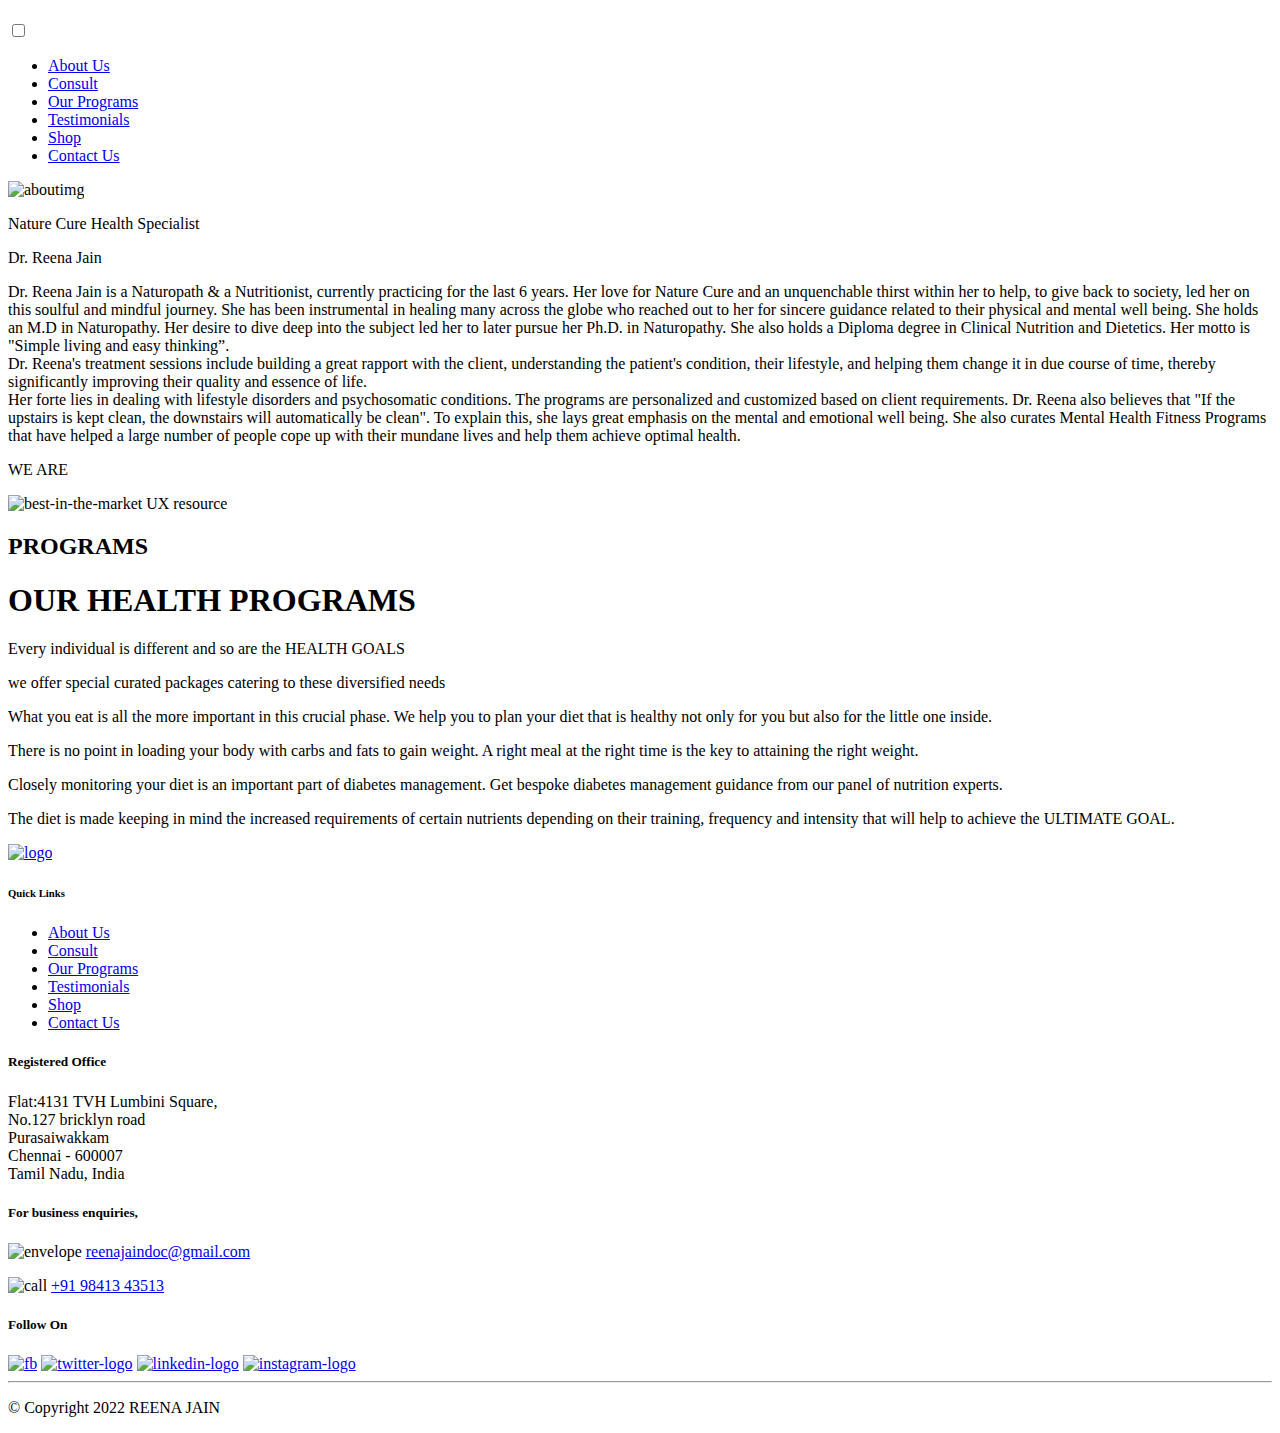
==== about.html @ e1720767 "Add files via upload" ====
﻿<!DOCTYPE html>
<html lang="en">
<head>
<meta charset="UTF-8">
<meta name="viewport" content="width=device-width, initial-scale=1.0">
<meta http-equiv="X-UA-Compatible" content="ie=edge">
<link href="https://stackpath.bootstrapcdn.com/font-awesome/4.7.0/css/font-awesome.min.css" rel="stylesheet">

<link href="https://fonts.googleapis.com/css?family=Bellefair&display=swap" rel="stylesheet">
<link href="https://fonts.googleapis.com/css?family=Open+Sans:300,400,700&display=swap" rel="stylesheet">
<!-- reset css -->
<link rel="stylesheet" href="./assets/css/reset.css">
<!-- styles -->
<link rel="stylesheet" href="./assets/css/style.css">
<link rel="stylesheet" href="./assets/css/responsive.css">
<title>About Us</title>
</head>
<body>
<!-- header section starts here-->
  <div class="header">
    <h1 class="header__logoH1">
      <a class="header__logo" title="REENA ESSENTIALS" href="index.html">
      </a>
    </h1>
          <div id="menuToggle">
              <input type="checkbox" />
                  <span></span>
                  <span></span>
                  <span></span>
             </div>
      <div class="header__navbar" >
          <ul class="header__navbarli"  id="header_navbarli">
            <li> <a class="header__navbarlist" href="about.html" title="about us"> About Us</a></li>
            <li> <a class="header__navbarlist" href="Consult.html" title="Consult">Consult</a></li>
            <li> <a class="header__navbarlist" href="ourprograms.html" title="our Programs">Our Programs</a></li>
            <li> <a class="header__navbarlist"  href="testimonials.html" title="Testimonials"> Testimonials</a></li>
            <li> <a class="header__navbarlist" href="shop.html" title="shop ">Shop</a></li>
            <li> <a class="header__navbarlist"  href="contact.html" title="contact ">Contact Us</a></li>
          </ul>
      </div>
  </div>
  <!-- header section ends here-->
  <div class="clear"></div> 
<!-- aboutus section starts here-->
<div class="about">
  <p class="about__heading1"></p>
  <img src="./assets/images/dp.jpeg" class="about__img" alt="aboutimg">
    <div class="about__description">
      <p class="about__heading">Nature Cure Health Specialist</p>
      <p class="about__contain1">Dr. Reena Jain </p>
      <p class="about__contain2">Dr. Reena Jain is a Naturopath & a Nutritionist, currently practicing for the last 6 years. Her love for Nature Cure and an unquenchable thirst within her to help, to give back to society, led her on this soulful and mindful journey. She has been instrumental in healing many across the globe who reached out to her for sincere guidance related to their physical and mental well being.
      She holds an M.D in Naturopathy. Her desire to dive deep into the subject led her to later pursue her Ph.D. in Naturopathy. She also holds a Diploma degree in Clinical Nutrition and Dietetics. Her motto is <span class="weare__spanclass">"Simple living and easy thinking”.</span><br/>
      Dr. Reena's treatment sessions include building a great rapport with the client, understanding the patient's condition, their lifestyle, and helping them change it in due course of time, thereby significantly improving their quality and essence of life.<br/>
      Her forte lies in dealing with lifestyle disorders and psychosomatic conditions. The programs are personalized and customized based on client requirements. Dr. Reena also believes that "If the upstairs is kept clean, the downstairs will automatically be clean". To explain this, she lays great emphasis on the mental and emotional well being. She also curates Mental Health Fitness Programs that have helped a large number of people cope up with their mundane lives and help them achieve optimal health. </p>
    </div>
</div>



  <div class="weare">
     <p class="about__heading1">WE ARE </p>
        <div class="weare__image">
     <img src="./assets/images/programs.png" alt="best-in-the-market UX resource">
    </div>
    <div class="weare__content">
      <h2 >PROGRAMS</h2>  
      <h1 >OUR HEALTH PROGRAMS</h1>
        <p >Every individual is different and so are the <span class="weare__spanclass">HEALTH GOALS</span></p>  
        <p >we offer special curated packages catering to these diversified needs</p>
        <p >What you eat is all the more important in this crucial phase. We help you to plan your diet that is healthy not only for you but also for the little one inside.</p>
        <p >There is no point in loading your body with carbs and fats to gain weight. A right meal at the right time is the key to attaining the right weight.</p>
        <p >Closely monitoring your diet is an important part of diabetes management. Get bespoke diabetes management guidance from our panel of nutrition experts.</p>
        <p >The diet is made keeping in mind the increased requirements of certain nutrients depending on their training, frequency and intensity that will help to achieve the  <span class="weare__spanclass">ULTIMATE GOAL.</span></p>
    </div>

  </div>


<!-- aboutus section ends here-->

<!-- footer section starts here-->
 <div class="footer">
    <div class="footer__content"> 
      <div class="footer__leftDiv">
        <a href="#"><img src="./assets/images/logo.jpeg" class=" footer__logo" alt="logo">  </a>
      </div> 
        <div class="footer__rightDiv">
          <div class="footer__quicklinks myClass">
            <h6 class="footer__quicklinksheader">Quick Links </h6>
              <ul>
              <li><a href="about.html" class="footer__menu">About Us</a></li>
              <li><a href="services.html" class="footer__menu">Consult</a></li>
              <li><a href="process.html" class="footer__menu">Our Programs</a></li>
              <li><a href="whyus.html" class="footer__menu">Testimonials</a></li>
              <li><a href="careers.html" class="footer__menu">Shop</a></li>
              <li><a href="contact.html" class="footer__menu">Contact Us</a></li>
              </ul>
          </div>
            <div class="footer__register myClass">
              <h5 class="footer__registerheader">Registered Office </h5>
                <p class="footer__regaddress">
                  Flat:4131 TVH Lumbini Square,   <br>
                    No.127 bricklyn road <br>
                  Purasaiwakkam<br>
                  Chennai - 600007<br>
                  Tamil Nadu, India </p>
            </div>
          <div class="footer__share myClass">
                <div class="footer__business">
                    <h5 class="footer__contactheader"> For business enquiries,</h5>
                      <p class="footer__contdetails"><img src="./assets/images/envelope.png" class="envelope" alt="envelope"> <a href="mailto:admin@theuxgurus.com" class="footer__mail" title="careers">reenajaindoc@gmail.com </a></p>
                      <p class="footer__contdetails"><img src="./assets/images/call.png" class="call" alt="call"> <a class="footer__mail" href="tel:01234567890">+91 98413 43513</a></p>
                </div>
          </div>
            <div class="footer__contact myClass">
              <h5 class="footer__followheader"> Follow On</h5>
                <div class="footer__social-networks">
                  <a href="https://www.facebook.com/UxgurusConsultancy" target="_blank" class="facebook footer-icon"><img src="./assets/images/facebook-logo.png" class="facebook" alt="fb"></a>
                  <a href="https://twitter.com/UXG_Consultancy" target="_blank" class="twitter footer-icon"><img src="./assets/images/twitter-logo.png" class="twitter-logo" alt="twitter-logo"></a>
                  <a href="https://www.linkedin.com/in/uxgurus/" target="_blank" class="google footer-icon"><img src="./assets/images/linkedin-logo.png" class="linkedin" alt="linkedin-logo"></a>
                  <a href="https://www.instagram.com/your_uxgurus/" target="_blank" class="google footer-icon"><img src="./assets/images/instagram.png" class="instagram" alt="instagram-logo"></a>     
            </div>  
        </div>
      </div>
    </div>
      <hr >
        <p class="footer__copyright">© Copyright 2022 REENA JAIN </p>
  </div>
<!-- footer section ends here-->
<script
  src="https://code.jquery.com/jquery-3.4.1.js"
  integrity="sha256-WpOohJOqMqqyKL9FccASB9O0KwACQJpFTUBLTYOVvVU="
  crossorigin="anonymous"></script>
  <script src="./js/main.js"></script> 
<script src="./js/resCarousel.js"></script>
</body>

</html>
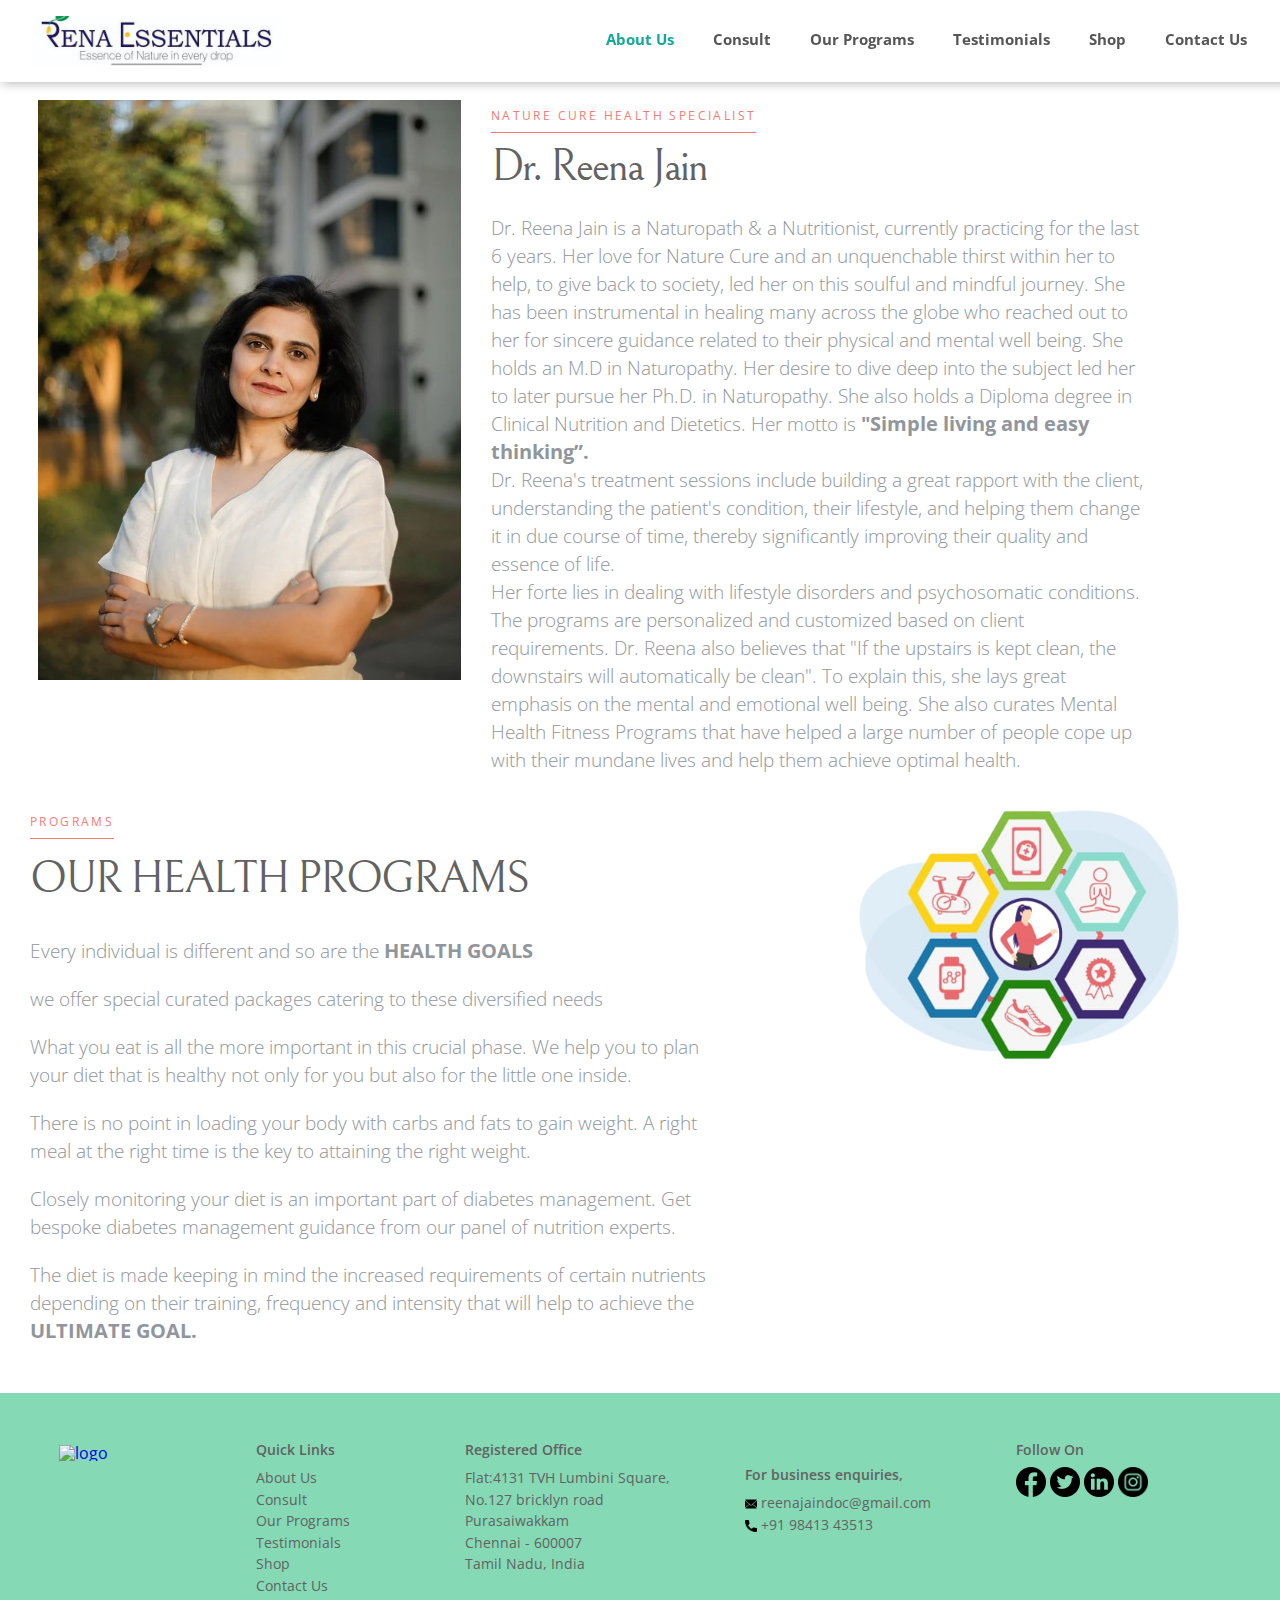
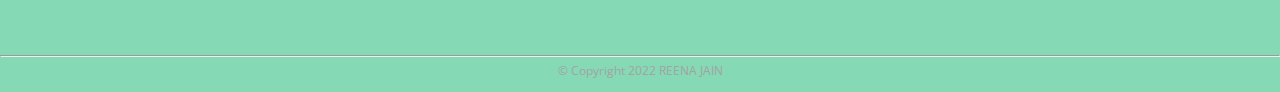
==== commit 7c6e0094: "Add files via upload" ====
--- a/about.html
+++ b/about.html
@@ -30,11 +30,11 @@
              </div>
       <div class="header__navbar" >
           <ul class="header__navbarli"  id="header_navbarli">
-            <li> <a class="header__navbarlist" href="about.html" title="about us"> About Us</a></li>
+            <li class="current"> <a class="header__navbarlist" href="about.html" title="about us"> About Us</a></li>
             <li> <a class="header__navbarlist" href="Consult.html" title="Consult">Consult</a></li>
             <li> <a class="header__navbarlist" href="ourprograms.html" title="our Programs">Our Programs</a></li>
-            <li> <a class="header__navbarlist"  href="testimonials.html" title="Testimonials"> Testimonials</a></li>
-            <li> <a class="header__navbarlist" href="shop.html" title="shop ">Shop</a></li>
+            <li> <a class="header__navbarlist"  href="testimonial.html" title="Testimonials"> Testimonials</a></li>
+            <li> <a class="header__navbarlist" href="wwww.renaessentials.com" title="shop ">Shop</a></li>
             <li> <a class="header__navbarlist"  href="contact.html" title="contact ">Contact Us</a></li>
           </ul>
       </div>
@@ -92,7 +92,7 @@
               <li><a href="services.html" class="footer__menu">Consult</a></li>
               <li><a href="process.html" class="footer__menu">Our Programs</a></li>
               <li><a href="whyus.html" class="footer__menu">Testimonials</a></li>
-              <li><a href="careers.html" class="footer__menu">Shop</a></li>
+              <li><a href="wwww.renaessentials.com" class="footer__menu">Shop</a></li>
               <li><a href="contact.html" class="footer__menu">Contact Us</a></li>
               </ul>
           </div>
@@ -108,7 +108,7 @@
           <div class="footer__share myClass">
                 <div class="footer__business">
                     <h5 class="footer__contactheader"> For business enquiries,</h5>
-                      <p class="footer__contdetails"><img src="./assets/images/envelope.png" class="envelope" alt="envelope"> <a href="mailto:admin@theuxgurus.com" class="footer__mail" title="careers">reenajaindoc@gmail.com </a></p>
+                      <p class="footer__contdetails"><img src="./assets/images/envelope.png" class="envelope" alt="envelope"> <a href="mailto:reenajaindoc@gmail.com" class="footer__mail" title="careers">reenajaindoc@gmail.com </a></p>
                       <p class="footer__contdetails"><img src="./assets/images/call.png" class="call" alt="call"> <a class="footer__mail" href="tel:01234567890">+91 98413 43513</a></p>
                 </div>
           </div>
--- a/assets/css/style.css
+++ b/assets/css/style.css
@@ -0,0 +1,1041 @@
+.site-title{
+font-family:"Open Sans", sans-serif;
+}
+.main-navigation ul li a,.main-navigation ul li a:visited,button,a.button,a.fl-button,input[type="button"],input[type="reset"],input[type="submit"]{
+font-family:"Open Sans", sans-serif;
+}
+h1,h2,h3,h4,h5,h6,label,legend,table th,dl dt,.entry-title,.widget-title{
+font-family:"Open Sans", sans-serif;
+}
+body,p,ol li,ul li,dl dd,.fl-callout-text{
+font-family:"Open Sans", sans-serif;
+}
+blockquote,.entry-meta,.entry-footer,.comment-list li .comment-meta .says,.comment-list li .comment-metadata,.comment-reply-link,#respond .logged-in-as{
+font-family:"Open Sans", sans-serif;
+}
+@font-face{
+font-family:OpenSans-Light;
+src: url(../fonts/OpenSans-Light.ttf);
+}
+@font-face{
+font-family:Bellefair-Regular;
+src: url(../fonts/Bellefair-Regular.ttf);
+}
+@font-face{
+font-family:OpenSans-Regular;
+src: url(../fonts/OpenSans-Regular.ttf);
+}
+
+/*Header starts*/
+.header {
+	overflow: auto;
+	background: #ffffff;
+	position: fixed;
+	top: 0;
+	padding: 16px 32px;
+	width: 100%;
+	border-radius: 0;
+	border: none;
+	z-index: 1;
+	box-shadow: 1px 2px 10px -1px rgba(0, 0, 0, .3);
+}
+.Header__toggle{
+    width: 0%;
+    padding: 2% 3%;
+    text-align: left;
+    box-sizing: border-box; 
+    font-size: 30px;
+    display: none;
+    float: left;
+}
+.header__logoH1{
+    width: 250px;
+    height: 50px;
+    float: left;
+}
+.header__logo{
+    background: url('../images/Logo.jpeg') no-repeat;
+    float: left;
+    width: 100%;
+    height: 100%;
+    text-indent: -99999em;
+    background-position: center;
+    background-size: cover;
+}
+.header__navbar{
+	float: right;
+	padding-top: 5px;
+}
+.header__navbarli {
+	list-style-type: none;
+	padding: 10px 30px;
+}
+.header__navbarli li {
+	display: inline-block;
+}
+.header__navbarlist{
+	text-decoration: none;
+	color: #565656;
+	padding-right: 35px;
+	font-size: 15px;
+	font-weight: bold;
+}
+.clear{
+	clear:both;
+}
+.header__navbarlist:hover {
+   text-decoration: none;
+    color: #15a99c;
+    cursor: pointer;
+}
+
+.header .current a{
+   color: #15a99c;  
+}
+#menuToggle{
+    display: none;
+}
+ 
+/*Header ends*/
+/*Footer starts*/
+.footer{
+    background-color: #85d9b5;
+    clear: both;
+}
+.footer__leftDiv{
+    width: 20%; 
+    float: left; 
+    margin: 0px 0px 0px 0px;
+}    
+.footer__content{ 
+    width: 100%;
+    padding-top: 50px; 
+    padding-bottom: 50px;
+    overflow: hidden;
+} 
+.footer__logo{
+  width: 45%;
+padding-left: 23%;
+}
+.footer__rightDiv{
+    width: 80%; 
+    float: right;
+}
+.footer__quicklinks{
+    width: 20%;
+}
+.footer__register{
+    width: 27%;
+}
+.footer__share{
+    width: 26%;
+}
+.footer__contact{
+    width: 25%;
+}
+.myClass{
+    display: inline-block;    
+    vertical-align: top;
+}
+.footer__logoimg{
+    width: 15%;
+    display: inline-block;
+}
+.footer__menu{
+    text-decoration: none;
+    line-height: 1.5;
+    font-size: 0.9rem;
+    color: #626262;
+}
+.footer__mail{
+    text-decoration: none;
+    color: #626262;
+}
+.footer__registerheader, .footer__quicklinksheader, .footer__shareheader, .footer__contactheader, .footer__followheader{
+	font-weight: 600;
+	font-size: 0.85rem;
+	margin-bottom: 10px;
+	color: #626262;
+}
+.footer__regaddress, .footer__shareaddress, .footer__contdetails{
+    line-height: 1.5;
+    font-size: 0.9rem;
+    color: #626262;
+}
+.location, .envelope, .call{
+    height: 12px;
+}
+.footer__business{
+    margin-top: 25px;
+}
+.footer__social-networks {
+    padding-top: 0px;
+    padding-bottom: 10px;
+}
+.facebook, .twitter-logo, .linkedin, .instagram{
+    height: 30px;
+    width: 30px;
+    opacity:5;
+}
+.twitter-logo, .linkedin{
+    margin-left: 0px;
+}
+.facebook:hover, .twitter-logo:hover, .linkedin:hover, .instagram:hover{
+    opacity: 0.4;
+}
+.footer__copyright {
+    text-align: center;
+    padding-bottom: 15px;
+    font-size: 0.75rem;
+    color: #a3a3a3;
+}
+/*Footer ends*/
+/*Common styles starts*/
+.developmentheading, .about__heading, .sections2_heading, .section_content h2, .weare__content h2, .services__heading, .permanent__heading, .contract__heading, .bulk__heading, .process__heading, .whyus__heading, .whyheading, .jobheading, .contact__heading{
+	font-weight: 400;
+    line-height: 2rem;
+    letter-spacing: 0.15rem;
+    color: #f37a75;
+    border-bottom: 1px solid #f37a75;
+    display:table;
+    margin: 0 auto;
+    text-transform: uppercase;
+    font-size: 0.75rem;
+}
+.section3__contain1, .section4__content h1, .section5__content h1, .about__contain1, .weare__content h1, .services__details, .permanent__content1, .contract__content1, .bulk__content1, .process__contain, .whyus__details{
+	font-size: 2.8rem;
+	color: #626262;
+	font-family: 'Bellefair', serif;
+	line-height: 3rem;
+	letter-spacing: -2px;
+	line-height: 3rem;
+}
+.section3__contain2, .section4__content p, .section5 li, .about__contain2, .weare__content p, .permanent__content2, .contract__content2, .bulk__content2, .whyus__contain{
+	font-size: 1.2rem;
+	color: #91969c;
+	line-height: 1.75rem;
+	font-family: 'Open Sans', sans-serif;
+	font-weight: 200;
+}
+/*Common styles ends*/
+/*Home Starts*/
+
+.banner{
+/*background-color: #e1f1ff;*/
+margin-bottom: 5%;
+}
+.banner h1 {
+font-family: 'Bellefair', serif;
+font-size: 4rem;
+font-weight: 100;
+padding:6rem 0 1rem 0;
+color: #565656;
+margin: 0;
+letter-spacing: -2px;
+text-align: center;
+margin-top: 5%;
+}
+.banner__para  {
+font-size: 1.2rem;
+padding: 0;
+color: #565656;
+line-height: normal;
+margin: 0;
+text-align: center;
+font-family: "Open Sans", sans-serif;
+}
+.banner__img{
+background: url('../images/banner1.jpg') no-repeat;
+height: 740px;
+/*background-position: center;*/
+width: auto;
+/*margin-top: 5%;*/
+/*background-color:  #e1f1ff;*/
+text-align: center;
+background-size: cover;
+
+}
+ @keyframes slidy {
+0% { left: 0%; }
+20% { left: 0%; }
+25% { left: -100%; }
+45% { left: -100%; }
+50% { left: -200%; }
+70% { left: -200%; }
+75% { left: -300%; }
+95% { left: -300%; }
+100% { left: -400%; }
+}
+
+
+div#slider { overflow: hidden; }
+div#slider figure img { width: 20%; float: left; }
+div#slider figure { 
+  position: relative;
+  width: 500%;
+  margin: 0;
+  left: 0;
+  text-align: left;
+  font-size: 0;
+  animation: 15s slidy infinite; 
+  background-size: cover;
+}
+
+.section3__contain{
+width: 45%;
+    margin-bottom: 5%;
+    float: left;
+    padding-left: 3%;
+}
+.section3__contain1 span{
+font-size: 1.6rem;
+    color: #91969c;
+    line-height: 1.75rem;
+    font-family: 'Open Sans', sans-serif;
+    font-weight: 500;
+}
+.section3__contain1{
+margin-bottom: 2%;
+width: 77%;
+float: left;
+}
+.section3__contain2{
+width: 79%;
+margin-bottom: 5%;
+float: left;
+text-align: justify;
+}
+.section3__talentbutton{
+border: none;
+text-align: center;
+cursor: pointer;
+color: #fff;
+font-size: 0.875rem;
+outline: none;
+background-color: #15a99c;
+border-radius: 18px;
+letter-spacing: 0.08313rem;
+padding:16px 24px;
+text-transform: uppercase;
+font-weight: bold;
+}
+.section3__talentbutton:hover{
+background-color: #32d6a9;
+}
+.section3__img{
+    float: right;  
+    width: 45%;
+    padding: 0px 30px 30px 30px;
+}
+/*section 4*/
+.section4 {
+background: #fff;
+overflow: hidden;
+width: 100%;
+height: auto;
+text-align: justify;
+}
+.section4__content {
+width: 54%;
+height: auto;
+float: left;
+margin: 2rem 0 0 0;
+padding: 0 0rem 0 3rem;
+}
+.section4__content h1 {
+margin: 1rem 0 1.5rem 0;
+}
+.hidden {
+Opacity: 1;
+}
+.section4__content p {
+margin: 0;
+padding: 10px 0px;
+}
+.challenge .section4__image {
+height: auto;
+float: right;
+padding-top: 40px;
+margin: 0;
+}
+.section4__image {
+width: 40%;
+height: auto;
+float: right;
+margin: 2rem 0 0 0;
+}
+.weare_image{
+width: 40%;
+height: auto;
+float: left;
+margin: 5rem 0 0 0;
+}
+.common_section {
+font-size: 1.2rem;
+padding: 0;
+color: #565656;
+line-height: normal;
+margin: 0;
+}
+.challenge .section_image img {
+margin: 0 0 0 0;
+}
+img {
+max-width: 100%;
+}
+.section4__content h1 {
+    margin: 1rem 0 1.5rem 0;
+}
+.section4__content p {
+    margin: 0;
+    padding: 10px 0px;
+}
+
+/*section 5*/
+.section5 {
+overflow: auto;
+padding: 2rem 0rem;
+width: 100%;
+height: auto;
+}
+
+
+.section5__image {
+width: 40%;
+height: auto;
+float: left;
+margin: 5rem 0 0 0;
+}
+.section5__content {
+width: 60%;
+height: auto;
+float: left;
+margin: 2rem 0 0 0;
+padding: 0 0rem 0 0rem;
+}
+.section5__content1 h2 {
+font-size: 0.75rem;
+font-weight: 400;
+color: #f37a75;
+line-height: 2rem;
+letter-spacing: 0.15rem;
+border-spacing: 0px;
+border-bottom: 1px solid #f37a75;
+display: table;
+}
+.hidden_part {
+visibility: hidden;
+}
+.section5__content h1 {
+margin: 1rem 0 1.5rem 0;
+}
+.section5 li::before {
+content: "• ";
+color: #ffbb00;
+}
+.section5 li {
+padding: 1rem 5rem 0 1rem;
+text-indent: -0.8rem;
+}
+.section5__content1 h1 {
+    margin: 1rem 0 1.5rem 0;
+}
+
+/*development skillsets starts here*/
+/*resCarousel Css*/
+.p8{
+margin-bottom: 3%;
+padding-top: 30px;
+}
+.class1 {
+background: url('../images/p1.jpeg') center center no-repeat;
+height: 100px;
+width: 150px;
+color: white;
+background-size: contain;
+}
+.class2 {
+background: url('../images/p2.jpeg') center center no-repeat;
+height: 100px;
+width: 150px;
+color: white;
+background-size: contain;
+}
+.class3 {
+background: url('../images/p3.jpeg') center center no-repeat;
+height: 100px;
+width: 150px;
+color: white;
+background-size: contain;
+}
+.class4 {
+background: url('../images/p4.jpeg') center center no-repeat;
+height: 100px;
+width: 150px;
+color: white;
+background-size: contain;
+}
+.class5 {
+background: url('../images/p5.jpeg') center center no-repeat;
+height: 100px;
+width: 150px;
+color: white;
+background-size: contain;
+}
+.class6 {
+background: url('../images/p1.jpeg') center center no-repeat;
+height: 100px;
+width: 150px;
+color: white;
+background-size: contain;
+}
+.class7 {
+background: url('../images/p2.jpeg') center center no-repeat;
+height: 100px;
+width: 150px;
+color: white;
+background-size: contain;
+}
+.class8 {
+background: url('../images/p3.jpeg') center center no-repeat;
+height: 100px;
+width: 150px;
+color: white;
+background-size: contain;
+}
+.class9 {
+background: url('../images/p4.jpeg') center center no-repeat;
+height: 100px;
+color: white;
+background-size: contain;
+}
+.class10 {
+background: url('../images/p5.jpeg') center center no-repeat;
+height: 100px;
+width: 150px;
+color: white;
+background-size: contain;
+}
+.class11 {
+background: url('../images/p1.jpeg') center center no-repeat;
+height: 100px;
+width: 150px;
+color: white;
+background-size: contain;
+}
+.class12 {
+background: url('../images/p2.jpeg') center center no-repeat;
+height: 100px;
+width: 150px;
+color: white;
+background-size: contain;
+}
+.class13 {
+background: url('../images/p3.jpeg') center center no-repeat;
+height: 100px;
+width: 150px;
+color: white;
+background-size: contain;
+}
+.class14 {
+background: url('../images/p4.jpeg') center center no-repeat;
+height: 100px;
+width: 150px;
+color: white;
+background-size: contain;
+}
+
+.outt {
+display: none;
+}
+
+.leftarrowimg, .rightarrowimg{
+height: 20px;
+width: 20px;
+}
+.leftarrowimg{
+vertical-align: middle;
+margin-right: 5px;
+}
+.rightarrowimg{
+vertical-align: middle;
+margin-left: 5px;
+}
+.leftRs {
+position: absolute;
+margin: auto;
+top: 60px;
+bottom: 0;
+cursor: pointer;
+left: 0;
+width: 40px;
+height: 40px;
+border-radius: 999px;
+margin-left: 80px;
+outline: none;
+border: none;
+}
+.leftRs:hover{
+box-shadow: 1px 2px 10px -1px rgba(0, 0, 0, .3);
+}
+.rightRs:hover{
+box-shadow: 1px 2px 10px -1px rgba(0, 0, 0, .3);
+}
+.rightRs {
+position: absolute;
+margin: auto;
+top: 60px;
+right: 0;
+bottom: 0; 
+cursor: pointer;
+width: 40px;
+height: 40px;
+border-radius: 999px;
+margin-right: 60px;
+outline: none; 
+border: none;
+}
+#leftarrow, #rightarrow{
+border-radius: 25px;
+}
+
+.resCarousel {
+/*float: left;
+overflow: hidden;*/
+width: 70%;
+margin: 0 auto;
+position: relative;
+}
+
+.resCarousel-inner {
+overflow-x: hidden;
+white-space: nowrap;
+font-size: 0;
+vertical-align: top;
+width: 70%;
+margin: 0 auto;
+padding-top: 3%;
+}
+
+.resCarousel-inner .item {
+display: inline-block;
+font-size: 14px;
+white-space: initial;
+}
+
+
+/*tile css*/
+
+.resCarousel-inner .item .tile {
+background: white;
+margin: 25px
+}
+.tile{
+text-align: center;
+}
+
+/*animation*/
+
+.resCarousel[data-animator="lazy"] .item {
+transition: .6s ease all;
+}
+
+/*Home ends*/
+/*AboutUS Starts*/
+.about__heading1 {
+    display: none;
+}
+.about__heading{
+    margin:0px 0px 10px 0px;
+}
+.about{
+   padding-top: 100px;  
+   padding-bottom: 3%;
+}
+.about__img{
+	width: 33%;
+	float: left;
+	padding-left: 3%;
+    margin-bottom: 5%;
+}
+.about__contain1{
+    width: 86%;
+    padding-bottom: 3%;
+}
+.about__contain2{
+    width: 85%;
+}
+.about__description{
+        float: left;
+    width: 60%;
+    padding-left: 30px;
+    }
+.weare__content {
+width: 60%;
+height: auto;
+float: left;
+margin: 2rem 0 0 0;
+padding: 0 0rem 0 0rem;
+}
+.weare__content h1 {
+    margin: 1rem 0 1.5rem 30px;
+
+}
+.weare__content p {
+    margin: 0;
+    padding: 10px 30px;
+}
+.weare__image{
+    width: 40%;
+    height: auto;
+    float: right;
+    padding: 1rem 0 0 0;
+}
+
+.weare{
+    overflow: auto;
+      height: auto;
+    padding-bottom: 3%;
+    clear:both;
+}
+.weare__content h2{
+    margin-left: 30px;
+
+}
+.weare__spanclass {
+    font-size: 1.25rem;
+      font-weight: bold;
+}
+img {
+    max-width: 100%;
+}
+img {
+    display: inline-block;
+    vertical-align: middle;
+}
+
+
+
+
+/*AboutUS ends*/
+/*Services Starts*/
+.services{
+padding-top: 80px;
+ margin-bottom: 2%;
+}
+.services__heading{
+    margin: 0 auto;
+}
+.services__details{
+    text-align: center;
+        margin-bottom: 5%;
+        width: 85%;
+    margin: 0 auto;
+    padding-bottom: 4%;
+}
+.permanent, .contract, .bulk{
+overflow: auto;
+padding:3%;
+    padding-bottom: 0%;
+}
+.bulk{
+    padding-bottom: 2%;
+}
+.permanent__heading{
+    margin: 0px 0px 15px 0px;
+}
+.permanent__img{
+    width: 34%;
+    float: left;
+}
+.permanent__desc{
+        width: 66%;
+    float: left;
+    padding-top: 0;
+}
+.permanent__content1{
+    margin-bottom: 2%;
+}
+.permanent__contain2{
+}
+
+.contract__desc{
+    width: 66%;
+    float: left;
+}
+.contract__heading{
+ margin: 0px 0px 15px 0px;
+}
+.contract__img{
+    width: 34%;
+    float: right;
+}
+.contract__content1, .contract__content2 {
+        margin-bottom: 2%;
+}
+
+.bulk__heading{
+    margin: 0px 0px 15px 0px;
+}
+.bulk__img{
+    width: 34%;
+    float: left;
+}
+.bulk__desc{
+        width: 66%;
+    float: left;
+    padding-top: 0;
+}
+.bulk__content1{
+ margin-bottom: 2%;
+}
+.bulk__content2{
+   }
+
+/*Services ends*/
+/*Process Starts*/
+
+.processmain{
+ /*   background-color:#edf4fa;*/
+}
+.process__heading{
+     padding-top:80px;
+    margin-bottom: 2%;
+}
+.process__contain{
+    padding-bottom: 5%;
+    width: 75%;
+   text-align: center;
+       margin: 0 auto;
+}
+.process__contain1{
+
+      text-align: center;
+    padding-bottom: 5%;
+}
+.process__img{
+     width: 70%;
+}
+/*Process ends*/
+/*Whyus Starts*/
+.whyus{
+        padding-top: 80px;
+         margin-bottom: 2%;
+}
+
+.whyus__details{
+    padding-top: 2%;
+    text-align: center;
+    width: 75%;
+     padding-bottom: 5%;
+    margin: 0 auto;
+
+}
+.differnetmain{
+	float: left;
+	width: 28%;
+	margin-left: 5%;
+}
+.differnet, .usp, .problem, .solution{
+	height: 300px;
+	display: block;
+}
+.differnetheading{
+    font-size: 1rem;
+        color: #f37a75;
+    font-weight: 600;
+    text-align: center;
+    margin-bottom: 15px;
+    text-transform: uppercase;
+}
+.whyus__contain{
+    text-align: center;
+    margin-bottom: 5%;
+}
+.whyus__img{
+	    float: left;
+    height: 496px;
+    width: 30%
+}
+.problemmain{
+	float: left;
+	width: 28%;
+	margin-right: 5%;
+    padding-bottom: 3%;
+}
+
+/*Whyus ends*/
+/*Career Starts*/
+
+/*banner starts from here*/
+.banner{
+    margin-top: 75px;
+}
+.careerbanner__img{
+    width: 100%;
+}
+/*banner ends from here*/
+.jobheading{
+    margin: 0 auto;
+    margin-bottom: 2%;
+}
+
+.carrerbanner{
+margin-bottom: 2%;
+padding-top: 5%;
+}
+.container__mainbox{ 
+    float: left;
+    width: 28%;
+    height: 245px;
+    box-shadow: 0px 0px 10px 2px #ccc;
+    border-radius: 5%;
+    border: 4px solid #e8e9eb;
+    color: black;
+    padding: 15px;
+    font-size: 15px;
+    line-height: 17px;
+    text-align: left;
+    margin: 15px;
+        } 
+.container__header{
+            font-size: 22px;
+    line-height: 1rem;
+    text-align: center;
+    margin-bottom: 10px;
+    margin-top: 10px;
+    }
+.container__desc{
+       
+    font-size: 14px;
+    margin: 0;
+    padding: 10px 0px;
+        line-height: 1.2rem;
+    }
+.container__spanclass{
+        color: darkorange;
+    }
+.container__skills{
+    margin: 0;
+    padding: 5px 0px;
+        font-size: 14px;
+            line-height: 1.2rem;
+    }
+.container__location{
+    padding: 10px 0px;
+        font-size: 14px;
+            line-height: 1.2rem;
+}
+.container__button{
+        text-align: center;
+    }
+.container__applybutton{
+        border: none;
+    text-align: center;
+    cursor: pointer;
+    color: #fff;
+    font-size: 0.6875rem;
+    outline: none;
+    background-color: #FFA500;
+    font-weight: bold;
+    border-radius: 18px;
+    padding: 8px 32px;
+    text-decoration: none;  
+    letter-spacing: 0.08313rem;
+        text-transform: uppercase;
+}
+.container__applybutton:hover{
+    background-color: #FF8C25;
+    color: #fff;
+}
+.location1{
+    font-size: 15px;
+}
+/*Career ends*/
+/*Contactus Starts*/
+.contactbanner{
+    margin-bottom: 2%;
+padding-top: 5%;
+
+}
+.contactbanner__img{
+    width:100%;
+}
+.contact{
+    width: 60%;
+    float: left;
+}
+.contact__main{
+	width: 90%;
+	margin:0 auto;	
+}
+.contact__heading{
+    margin: 0 auto;
+}
+.contact__input{
+	outline: none;
+    padding-bottom: 10px;
+    border-top: none;
+    border-left: none;
+    border-right: none;
+    width: 100%;
+    border-bottom: 2px solid #32d6a9;;
+    color: #626262;;
+    padding-top: 4%;
+    font-size: 1.2rem;
+     font-family: 'Open Sans', sans-serif;
+         font-weight: 200;
+}
+.contact__button{
+    border: none;
+    text-align: center;
+    cursor: pointer;
+    color: #fff;
+    font-size: 0.6875rem;
+    outline: none;
+    background-color: #32d6a9;
+    border-radius: 18px;
+       margin-top: 5%;
+       margin-bottom: 5%;
+       cursor: pointer;
+       padding: 8px 32px;
+           letter-spacing: 0.08313rem;
+               text-transform: uppercase;
+               font-weight: bold;
+}
+.contact__button:hover{
+	cursor: pointer;
+    background-color: #15a99c;
+}
+.contact__errMsg{
+    font-size: 16px;
+    color: red;
+    padding-top: 5px;
+    padding-bottom: 5px;
+}
+.contact__sucessmsg{
+	    color: green;
+    font-size: 18px;
+     padding-top: 5px;
+    padding-bottom: 5px;
+}
+
+.map{
+margin-bottom: 5%;
+    width: 38%;
+    float: left;
+    padding: 10px;
+}
+/*Contactus ends*/
+.purechat-display-block .purechat-collapsed-image {
+    outline: none!important;
+}
+#PureChatWidget.purechat .purechat-card {
+        background-color: #8c3030 !important;
+}
+/*#PureChatWidget.purechat .purechat-card {
+    background-color: var(--purechat-s-bg-l) !important;
+}*/
+#PureChatWidget.purechat .purechat-content-wrapper {
+    background-color: var(--purechat-s-bg-l) !important;
+    }    --- a/assets/css/responsive.css
+++ b/assets/css/responsive.css
@@ -0,0 +1,600 @@
+@media (max-width:1200px) {
+.header__navbar{
+    padding-top: 0px;
+}
+.banner{
+    margin-top: 70px;
+}
+.section3__contain1{
+    width: 85%;
+}
+.section3__contain2{
+    width: 89%;
+}
+.about__contain1 {
+    width: 88%;
+}
+.container__mainbox {
+    width: 27.6%;
+    height: 260px;
+}
+.carrerbanner {
+    padding-top: 80px;
+}
+.whyus__heading{
+    padding-top: 0px;
+}
+}
+
+@media (max-width: 992px) {
+.header__navbar {
+    padding-top: 0px;
+}
+.banner {
+    margin-top: 69px;
+}
+.banner__img{
+    height: 300px;
+    background-size: contain;
+}
+.section3__contain1, .section_content h1, .section5__content h1, .about__contain1, .weare__content h1, .services__details, .permanent__content1, .contract__content1, .bulk__content1, .process__contain, .whyus__details {
+    font-size: 2.5rem;
+    line-height: 2.5rem;
+}
+.section3__contain2, .section_content p, .section5 li, .about__contain2, .weare__content p, .permanent__content2, .contract__content2, .bulk__content2, .whyus__contain {
+    font-size: 1rem;
+    line-height: 1.5rem;
+}
+.resCarousel-inner .item .tile {
+background: white;
+margin: 10px
+}
+.carrerbanner {
+    padding-top: 78px;
+}
+.container__mainbox {
+    width: 26.4%;
+    height: 280px;
+}
+.container__desc {
+    height: 75px;
+}
+.container__skills {
+    height: 65px;
+}
+.contactbanner {
+    padding-top: 7%;
+}
+.map {
+    width: 37%;
+}
+}
+
+
+
+@media (max-width: 768px) {
+.header__navbarli {
+    padding: 15px 50px;
+}
+.header__navbarlist {
+    padding-right: 10px;
+        font-size: 12px;
+}
+.banner {
+    margin-top: 55px;
+}
+.banner__img {
+    height: 235px;
+    background-size: contain;
+}
+.section3__contain1, .section4__content h1, .section5__content h1, .about__contain1, .weare__content h1, .services__details, .permanent__content1, .contract__content1, .bulk__content1, .process__contain, .whyus__details {
+    font-size: 2.1rem;
+    line-height: 2.3rem;
+}
+.section3__contain2, .section4__content p, .section5 li, .about__contain2, .weare__content p, .permanent__content2, .contract__content2, .bulk__content2, .whyus__contain {
+    font-size: 1rem;
+    line-height: 1.5rem;
+}
+.section3__img {
+    padding: 0px 20px 20px 20px;
+}
+.class1, .class2, .class3, .class4, .class5, .class6, .class7, .class8, .class9, .class10, .class11, .class12, .class13, .class14{
+    width:90px;
+    height: 75px;
+}
+.resCarousel-inner {
+ width: 65%;
+}
+
+.leftRs {
+    margin-left: 45px;
+}
+.rightRs {
+    margin-right: 45px;
+}
+.resCarousel-inner .item .tile {
+    margin: 0px;
+}
+.footer__logo {
+    width: 60%;
+}
+.footer__quicklinks {
+    width: 19%;
+}
+.footer__menu {
+    font-size: 12px;
+}
+.footer__regaddress, .footer__shareaddress, .footer__contdetails {
+    font-size: 12px;
+}
+
+.container__header {
+    line-height: 1.5rem;
+    font-size: 17px;
+}
+.container__mainbox {
+    width: 24.4%;
+    height: 350px;
+}
+.container__desc {
+    height: 110px;
+}
+.container__skills {
+    height: 100px;
+}
+.container__applybutton {
+    padding: 8px 10px;
+}
+
+}
+
+@media screen and (max-width: 576px) and (min-width: 321px){
+
+/*.section3__contain1, .section_content h1, .section5__content h1, .about__contain1, .weare__content h1, .services__details, .permanent__content1, .contract__content1, .bulk__content1, .process__contain, .whyus__details {
+    font-size: 16px;
+    line-height: 2.5rem;
+}
+.section3__contain2, .section_content p, .section5 li, .about__contain2, .weare__content p, .permanent__content2, .contract__content2, .bulk__content2, .whyus__contain {
+    font-size: 12px;
+    line-height: 1.5rem;
+}*/
+input,
+textarea,
+button,
+select,
+a {
+  -webkit-tap-highlight-color: rgba(0,0,0,0);
+}
+body{
+  -webkit-user-select: none; 
+  -moz-user-select: none; 
+  -ms-user-select: none; 
+  user-select: none; 
+}
+.section3__contain1, .section4__content h1, .section5__content h1, .about__contain1, .weare__content h1, .services__details, .permanent__content1, .contract__content1, .bulk__content1, .process__contain, .whyus__details {
+    font-size: 1.5rem;
+    line-height: 1.7rem;
+}
+    .header{
+        padding: 10px 0px;
+        text-align: center;
+    }
+.Header__toggle{
+    display: block;
+}
+.header__logoH1 {
+    width: 250px;
+    height: 50px;
+    float: none;
+    display: inline-block;
+}
+
+.Header__menu{
+    float: left;
+}
+.header__navbarlist {
+    font-size: 16px;
+}
+.header__navbar {
+    float: none;
+}
+.fa{
+    color: #f37a75;
+}
+.header__navbarli {
+    display: none;
+    padding: 0px;
+}   
+.header__navbarli li{
+        text-align: center;
+    margin-top: 15px;
+    margin-right: 0px;
+    display: block;
+}
+.banner h1{
+    font-size: 2.5rem;
+}
+.banner__para {
+    font-size: 0.8rem;
+}   
+.banner__img {
+    height: 110px;
+}
+.section3__img{
+    width: 85%;
+    margin: 0 auto;
+    padding: 1rem 0rem;
+    display: block;
+    float: none;
+}
+.section3__contain{
+        display: block;
+    float: none;
+    width: 85%;
+    margin: 0 auto;
+    padding:0;
+    padding-bottom: 3%;
+}
+.section4__content{
+  width: 85%;
+    margin: 0 auto;
+    float: none;
+    padding: 0;
+    display: block;
+    padding-bottom: 3%;
+}
+.section4__image {
+    height: auto;
+    float: none;
+    margin: 0 auto;
+    width: 85%;
+    padding: 0;
+}
+.section4__content h1 {
+    margin: 1rem 0 0rem 0;
+}
+.section5 {
+    padding: 1rem 0rem;
+}
+.section5__image{
+        width: 85%;
+    margin: 0 auto;
+    float: none;
+    display: block;
+}
+.section5__content{
+        width: 85%;
+    margin: 0 auto;
+    float: none;
+    padding: 0;
+    display: block;
+}
+.section5 li {
+    padding: 1rem 0rem 0 1rem;
+    }
+    .section5__content h1 {
+    margin: 1rem 0 0rem 0;
+}
+.p8 {
+    margin-bottom: 5%;
+    padding-top: 10px;
+}
+.developmentheading{
+    text-align: center;
+        letter-spacing: 0.10rem;
+        font-size: 10px;
+}
+.resCarousel-inner {
+ width: 55%;
+}   
+.p8:hover{
+    display: block;
+}
+.item{
+    width: 27%;
+}
+.tile{
+    width: 50%;
+}
+.resCarousel {
+    width: 95%;
+    margin: 0 auto;
+}
+#leftarrow, #rightarrow {
+    display: none;
+    }
+
+.class1:hover  .leftRs{
+    display: inline-block;
+}
+.footer__menu {
+    font-size: 10px;
+}
+.footer__regaddress, .footer__shareaddress, .footer__contdetails {
+    font-size: 10px;
+}
+/*about responsive css*/
+.about__heading1 {
+    display: table;
+        font-weight: 400;
+    line-height: 2rem;
+    letter-spacing: 0.15rem;
+    color: #f37a75;
+    border-bottom: 1px solid #f37a75;
+    text-transform: uppercase;
+    font-size: 0.75rem;
+       margin: 0 auto;
+       margin-bottom: 2%;
+}
+.about__heading, .weare__content h2, .permanent__heading, .contract__heading, .bulk__heading{
+    display: none;
+}
+.about{
+   padding-top: 100px;  
+   padding-bottom: 3%;
+}
+.about__img{
+    width: 85%;
+    margin: 0 auto;
+    padding: 0;
+    float: none;
+    display: block;
+}
+.about__description{
+        width: 85%;
+    padding: 0;
+    margin: 0 auto;
+    float: none;
+    display: block;
+}
+.about__contain1, .about__contain2 {
+    width: 100%;
+}
+.weare__content h2{
+    margin-left: 0;
+}
+.sections2_weare {
+    padding: 0rem 0rem;
+}
+.weare__image{
+    width: 85%;
+    height: auto;
+    padding: 1rem 0 1rem 0;
+    margin: 0 auto;
+    padding: 0;
+    float: none;
+    padding-bottom: 3%;
+}
+.weare__content{
+  width: 85%;
+    margin: 0 auto;
+    float: none;
+    padding: 0;
+    display: block;
+    padding-bottom: 3%;
+}
+/*services responsive css*/
+
+.permanent__img, .contract__img, .bulk__img{
+        width: 60%;
+    margin: 0 auto;
+    float: none;
+    padding: 0;
+    display: block;
+}
+.permanent__desc, .contract__desc, .bulk__desc{
+    display: block;
+    margin: 0 auto;
+    width: 85%;
+    float: none;
+}
+.permanent, .contract, .bulk{
+    padding-bottom: 3%;
+}
+.bulk{
+    padding-bottom: 5%;
+}
+.contact__main {
+    width: 100%;
+}
+/*process responsive css*/
+
+
+/*whyus responsive css*/
+
+.differnetmain, .problemmain{
+    float: none;
+    display: block;
+    margin:0 auto;
+    width: 85%;
+    margin-bottom: 0%;
+}
+.differnet, .usp, .problem, .solution{
+    height: unset;
+}
+.whyus__img{
+        display: block;
+    width: 85%;
+    margin: 0 auto;
+    padding: 0;
+    float: none;
+}
+/*career responsive css*/
+.carrerbanner {
+    padding-top: 70px;
+}
+.container__mainbox {
+    width: 85%;
+    height: 270px;
+    margin: 0 auto;
+    float: none;
+    padding: 0 15px;
+    display: block;
+    margin-bottom: 5%;
+}
+.container__desc {
+    height: 60px;
+}
+.container__skills {
+    height: 60px;
+}
+/*contact us responsive css*/
+.contactbanner{
+    padding-top: 70px;
+}
+.contact, .map{
+    width:85%;
+    margin:0 auto;
+    float:none;
+    padding: 0;
+    padding-bottom: 2%;
+}
+.section3__contain1, .section3__contain2, .problems li{
+    width: 95%;
+}
+
+.services_details, .process__contain, .whyus__details {
+    width: 85%
+} 
+.process__img {
+    width: 90%;
+    height: 250px;
+}
+.weare__content h1 {
+    margin: 1rem 0 1.5rem 0px;
+}
+.weare__content p {
+    margin: 0;
+    padding: 10px 30px;
+    padding: 0;
+}
+/*footer responsive css*/
+
+.footer__content {
+    width: 100%;
+    padding-top: 25px;
+    padding-bottom: 10px;
+    overflow: hidden;
+}
+
+.footer__leftDiv {
+    width: 100%;
+    margin: 0px 0px 0px 0px;
+    display: block;
+    text-align: center;
+    margin-bottom: 5%;
+}
+.footer__logo {
+    width: 20%;
+padding-left:0;
+}
+.footer__rightDiv {
+    width: 100%;
+    float: left;
+}
+
+.footer__quicklinks {
+    width: 20%;
+    padding-left: 3%;
+}
+.footer__register {
+    width: 31%;
+}
+
+.footer__share {
+    width: 40%;
+}
+.footer__contact {
+    width: 100%;
+    text-align: center;
+    margin-top: 2%;
+}
+.footer__registerheader, .footer__quicklinksheader, .footer__shareheader, .footer__contactheader, .footer__followheader {
+    font-size: 0.65rem;
+}
+
+#menuToggle
+{
+  display: block;
+  position: relative;
+  z-index: 1;
+  -webkit-user-select: none;
+  user-select: none;
+  float: left;
+  padding-top: 10px;
+  padding-left: 10px;
+}
+#menuToggle input
+{
+  display: block;
+  width: 40px;
+  height: 32px;
+  position: absolute;
+  cursor: pointer;
+  opacity: 0; 
+  z-index: 2;
+  -webkit-touch-callout: none;
+}
+#menuToggle span
+{
+  display: block;
+  width: 33px;
+  height: 4px;
+  margin-bottom: 5px;
+  position: relative;
+  background: /*#32d6a9;*/ #565656;
+  border-radius: 3px;
+  z-index: 1;
+  transform-origin: 4px 0px;
+  transition: transform 0.5s cubic-bezier(0.77,0.2,0.05,1.0),
+              background 0.5s cubic-bezier(0.77,0.2,0.05,1.0),
+              opacity 0.55s ease;
+}
+
+#menuToggle span:first-child
+{
+  transform-origin: 0% 0%;
+}
+
+#menuToggle span:nth-last-child(2)
+{
+  transform-origin: 0% 100%;
+}
+#menuToggle input:checked ~ span
+{
+    opacity: 1;
+    transform: rotate(-45deg) translate(-1px, -1px);
+    background: #e30000;
+}
+#menuToggle input:checked ~ span:nth-last-child(3)
+{
+   opacity: 1;
+    transform: rotate(45deg) translate(1px, -1px);
+    background:#e30000;
+}
+#menuToggle input:checked ~ span:nth-last-child(2)
+{
+  opacity: 0;
+    transform: rotate(0deg) scale(0.2, 0.2);
+}
+#menu
+{
+
+  background: #ededed;
+  list-style-type: none;
+  -webkit-font-smoothing: antialiased;
+  transform-origin: 0% 0%;
+  transition: transform 0.5s cubic-bezier(0.77,0.2,0.05,1.0);
+}
+
+#menu li
+{
+  padding: 10px 0;
+  font-size: 22px;
+  display: block;
+}
+#menuToggle input:checked ~ ul
+{
+  transform: none;
+}
+}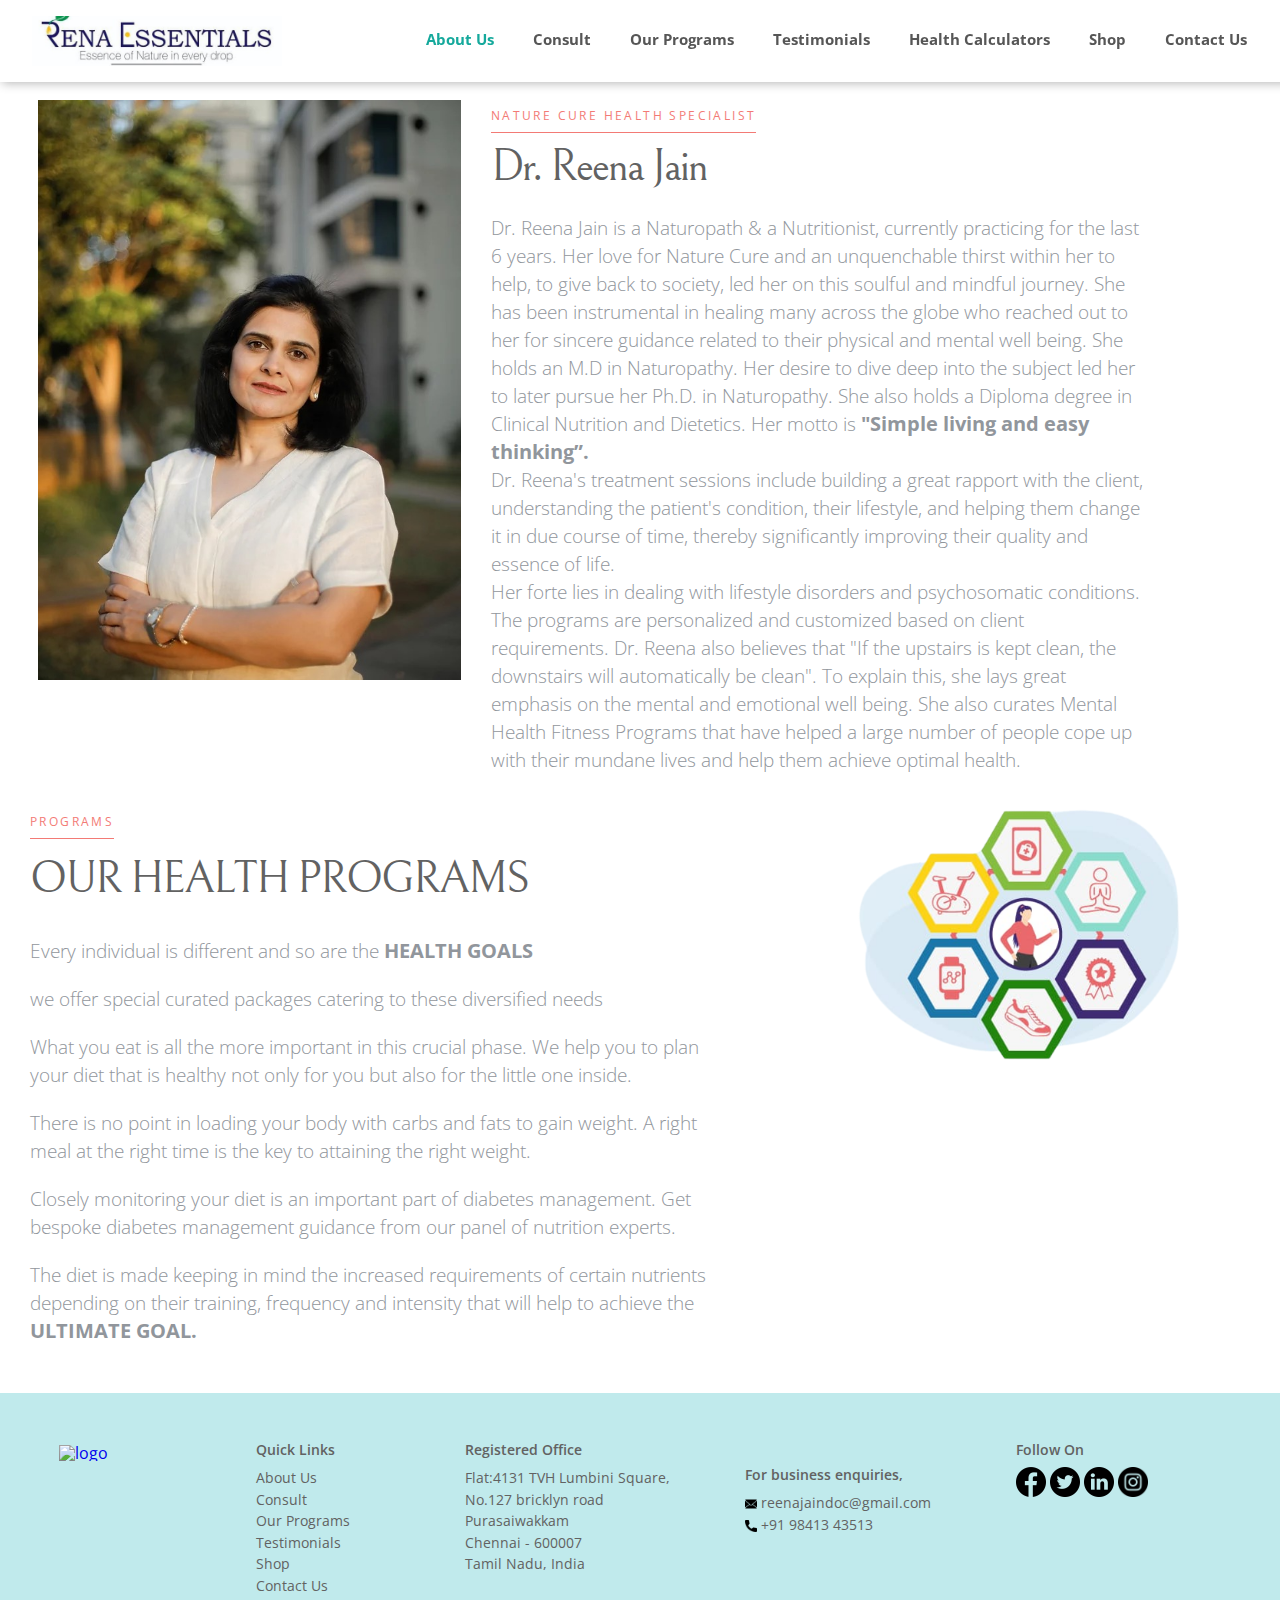
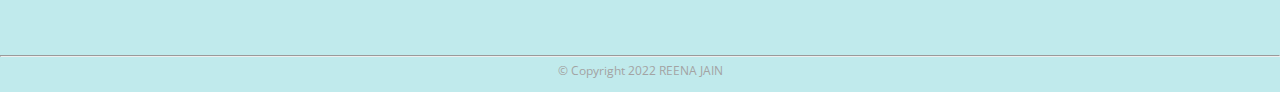
==== commit cab93ef1: "Add files via upload" ====
--- a/about.html
+++ b/about.html
@@ -34,6 +34,7 @@
             <li> <a class="header__navbarlist" href="Consult.html" title="Consult">Consult</a></li>
             <li> <a class="header__navbarlist" href="ourprograms.html" title="our Programs">Our Programs</a></li>
             <li> <a class="header__navbarlist"  href="testimonial.html" title="Testimonials"> Testimonials</a></li>
+            <li> <a class="header__navbarlist" href="health.html" title="our Programs">Health Calculators</a></li>
             <li> <a class="header__navbarlist" href="wwww.renaessentials.com" title="shop ">Shop</a></li>
             <li> <a class="header__navbarlist"  href="contact.html" title="contact ">Contact Us</a></li>
           </ul>
@@ -82,7 +83,7 @@
  <div class="footer">
     <div class="footer__content"> 
       <div class="footer__leftDiv">
-        <a href="#"><img src="./assets/images/logo.jpeg" class=" footer__logo" alt="logo">  </a>
+        <a href="#"><img src="./assets/images/logo__footer.png" class=" footer__logo" alt="logo">  </a>
       </div> 
         <div class="footer__rightDiv">
           <div class="footer__quicklinks myClass">
--- a/assets/css/style.css
+++ b/assets/css/style.css
@@ -99,7 +99,7 @@
 /*Header ends*/
 /*Footer starts*/
 .footer{
-    background-color: #85d9b5;
+    background-color: #c0eaec;
     clear: both;
 }
 .footer__leftDiv{
@@ -202,7 +202,7 @@
     text-transform: uppercase;
     font-size: 0.75rem;
 }
-.section3__contain1, .section4__content h1, .section5__content h1, .about__contain1, .weare__content h1, .services__details, .permanent__content1, .contract__content1, .bulk__content1, .process__contain, .whyus__details{
+.section3__contain1, .section4__content h1, .section5__content h1, .about__contain1, .weare__content h1, .services__details, .permanent__content1, .contract__content1, .bulk__content1, .process__contain, .whyus__details, .video_header{
 	font-size: 2.8rem;
 	color: #626262;
 	font-family: 'Bellefair', serif;
@@ -799,7 +799,7 @@
  /*   background-color:#edf4fa;*/
 }
 .process__heading{
-     padding-top:80px;
+     padding-top:150px;
     margin-bottom: 2%;
 }
 .process__contain{
@@ -1038,4 +1038,727 @@
 }*/
 #PureChatWidget.purechat .purechat-content-wrapper {
     background-color: var(--purechat-s-bg-l) !important;
-    }    +    }    
+
+
+
+/*slider csss*/
+.testim {
+        width: 100%;
+  /*      -webkit-transform: translatey(-50%);
+        -moz-transform: translatey(-50%);
+        -ms-transform: translatey(-50%);
+        -o-transform: translatey(-50%);
+        transform: translatey(-50%);*/
+    
+}
+
+.testim .wrap {
+    position: relative;
+    width: 100%;
+    max-width: 1020px;
+    padding: 40px 20px;
+    margin: auto;
+}
+
+.testim .arrow {
+    display: block;
+    position: absolute;
+    color: #333;
+    cursor: pointer;
+    font-size: 2em;
+    top: 50%;
+    -webkit-transform: translateY(-50%);
+        -ms-transform: translateY(-50%);
+        -moz-transform: translateY(-50%);
+        -o-transform: translateY(-50%);
+        transform: translateY(-50%);
+    -webkit-transition: all .3s ease-in-out;    
+    -ms-transition: all .3s ease-in-out;    
+    -moz-transition: all .3s ease-in-out;    
+    -o-transition: all .3s ease-in-out;    
+    transition: all .3s ease-in-out;
+    padding: 5px;
+    z-index: 22222222;
+}
+
+.testim .arrow:before {
+        cursor: pointer;
+}
+
+.testim .arrow:hover {
+    color: green;
+}
+    
+
+.testim .arrow.left {
+    left: 70px;
+}
+
+.testim .arrow.right {
+    right: 70px;
+}
+
+.testim .dots {
+    text-align: center;
+    position: absolute;
+    width: 100%;
+    bottom: 60px;
+    left: 0;
+    display: block;
+    z-index: 3333;
+        height: 12px;
+}
+
+.testim .dots .dot {
+    list-style-type: none;
+    display: inline-block;
+    width: 12px;
+    height: 12px;
+    border-radius: 50%;
+    border: 1px solid green;
+    margin: 0 10px;
+    cursor: pointer;
+    -webkit-transition: all .5s ease-in-out;    
+    -ms-transition: all .5s ease-in-out;    
+    -moz-transition: all .5s ease-in-out;    
+    -o-transition: all .5s ease-in-out;    
+    transition: all .5s ease-in-out;
+        position: relative;
+}
+
+.testim .dots .dot.active,
+.testim .dots .dot:hover {
+    background: green;
+    border-color: green;
+}
+
+.testim .dots .dot.active {
+    -webkit-animation: testim-scale .5s ease-in-out forwards;   
+    -moz-animation: testim-scale .5s ease-in-out forwards;   
+    -ms-animation: testim-scale .5s ease-in-out forwards;   
+    -o-animation: testim-scale .5s ease-in-out forwards;   
+    animation: testim-scale .5s ease-in-out forwards;   
+}
+    
+.testim .cont {
+    position: relative;
+        overflow: hidden;
+}
+
+.testim .cont > div {
+    text-align: center;
+    position: absolute;
+    top: 0;
+    left: 0;
+    padding: 0 0 70px 0;
+    opacity: 0;
+}
+
+.testim .cont > div.inactive {
+    opacity: 1;
+}
+    
+
+.testim .cont > div.active {
+    position: relative;
+    opacity: 1;
+}
+    
+
+.testim .cont div .img img {
+    display: block;
+    width: 100px;
+    height: 100px;
+    margin: auto;
+    border-radius: 50%;
+}
+
+.testim .cont div h2 {
+    color: green;
+    font-size: 1em;
+    margin: 15px 0;
+}
+
+.testim .cont div p {
+    color: #333;
+    width: 70%;
+    margin: auto;
+    font-size: 1.2rem;
+    color: #91969c;
+    line-height: 1.75rem;
+    font-family: 'Open Sans', sans-serif;
+    font-weight: 200;
+}
+
+.testim .cont div.active .img img {
+    -webkit-animation: testim-show .5s ease-in-out forwards;            
+    -moz-animation: testim-show .5s ease-in-out forwards;            
+    -ms-animation: testim-show .5s ease-in-out forwards;            
+    -o-animation: testim-show .5s ease-in-out forwards;            
+    animation: testim-show .5s ease-in-out forwards;            
+}
+
+.testim .cont div.active h2 {
+    -webkit-animation: testim-content-in .4s ease-in-out forwards;    
+    -moz-animation: testim-content-in .4s ease-in-out forwards;    
+    -ms-animation: testim-content-in .4s ease-in-out forwards;    
+    -o-animation: testim-content-in .4s ease-in-out forwards;    
+    animation: testim-content-in .4s ease-in-out forwards;    
+}
+
+.testim .cont div.active p {
+    -webkit-animation: testim-content-in .5s ease-in-out forwards;    
+    -moz-animation: testim-content-in .5s ease-in-out forwards;    
+    -ms-animation: testim-content-in .5s ease-in-out forwards;    
+    -o-animation: testim-content-in .5s ease-in-out forwards;    
+    animation: testim-content-in .5s ease-in-out forwards;    
+}
+
+.testim .cont div.inactive .img img {
+    -webkit-animation: testim-hide .5s ease-in-out forwards;            
+    -moz-animation: testim-hide .5s ease-in-out forwards;            
+    -ms-animation: testim-hide .5s ease-in-out forwards;            
+    -o-animation: testim-hide .5s ease-in-out forwards;            
+    animation: testim-hide .5s ease-in-out forwards;            
+}
+
+.testim .cont div.inactive h2 {
+    -webkit-animation: testim-content-out .4s ease-in-out forwards;        
+    -moz-animation: testim-content-out .4s ease-in-out forwards;        
+    -ms-animation: testim-content-out .4s ease-in-out forwards;        
+    -o-animation: testim-content-out .4s ease-in-out forwards;        
+    animation: testim-content-out .4s ease-in-out forwards;        
+}
+
+.testim .cont div.inactive p {
+    -webkit-animation: testim-content-out .5s ease-in-out forwards;    
+    -moz-animation: testim-content-out .5s ease-in-out forwards;    
+    -ms-animation: testim-content-out .5s ease-in-out forwards;    
+    -o-animation: testim-content-out .5s ease-in-out forwards;    
+    animation: testim-content-out .5s ease-in-out forwards;    
+}
+
+@-webkit-keyframes testim-scale {
+    0% {
+        -webkit-box-shadow: 0px 0px 0px 0px #eee;
+        box-shadow: 0px 0px 0px 0px #eee;
+    }
+
+    35% {
+        -webkit-box-shadow: 0px 0px 10px 5px #eee;        
+        box-shadow: 0px 0px 10px 5px #eee;        
+    }
+
+    70% {
+        -webkit-box-shadow: 0px 0px 10px 5px #ea830e;        
+        box-shadow: 0px 0px 10px 5px #ea830e;        
+    }
+
+    100% {
+        -webkit-box-shadow: 0px 0px 0px 0px #ea830e;        
+        box-shadow: 0px 0px 0px 0px #ea830e;        
+    }
+}
+
+@-moz-keyframes testim-scale {
+    0% {
+        -moz-box-shadow: 0px 0px 0px 0px #eee;
+        box-shadow: 0px 0px 0px 0px #eee;
+    }
+
+    35% {
+        -moz-box-shadow: 0px 0px 10px 5px #eee;        
+        box-shadow: 0px 0px 10px 5px #eee;        
+    }
+
+    70% {
+        -moz-box-shadow: 0px 0px 10px 5px #ea830e;        
+        box-shadow: 0px 0px 10px 5px #ea830e;        
+    }
+
+    100% {
+        -moz-box-shadow: 0px 0px 0px 0px #ea830e;        
+        box-shadow: 0px 0px 0px 0px #ea830e;        
+    }
+}
+
+@-ms-keyframes testim-scale {
+    0% {
+        -ms-box-shadow: 0px 0px 0px 0px #eee;
+        box-shadow: 0px 0px 0px 0px #eee;
+    }
+
+    35% {
+        -ms-box-shadow: 0px 0px 10px 5px #eee;        
+        box-shadow: 0px 0px 10px 5px #eee;        
+    }
+
+    70% {
+        -ms-box-shadow: 0px 0px 10px 5px #ea830e;        
+        box-shadow: 0px 0px 10px 5px #ea830e;        
+    }
+
+    100% {
+        -ms-box-shadow: 0px 0px 0px 0px #ea830e;        
+        box-shadow: 0px 0px 0px 0px #ea830e;        
+    }
+}
+
+@-o-keyframes testim-scale {
+    0% {
+        -o-box-shadow: 0px 0px 0px 0px #eee;
+        box-shadow: 0px 0px 0px 0px #eee;
+    }
+
+    35% {
+        -o-box-shadow: 0px 0px 10px 5px #eee;        
+        box-shadow: 0px 0px 10px 5px #eee;        
+    }
+
+    70% {
+        -o-box-shadow: 0px 0px 10px 5px #ea830e;        
+        box-shadow: 0px 0px 10px 5px #ea830e;        
+    }
+
+    100% {
+        -o-box-shadow: 0px 0px 0px 0px #ea830e;        
+        box-shadow: 0px 0px 0px 0px #ea830e;        
+    }
+}
+
+@keyframes testim-scale {
+    0% {
+        box-shadow: 0px 0px 0px 0px #eee;
+    }
+
+    35% {
+        box-shadow: 0px 0px 10px 5px #eee;        
+    }
+
+    70% {
+        box-shadow: 0px 0px 10px 5px #ea830e;        
+    }
+
+    100% {
+        box-shadow: 0px 0px 0px 0px #ea830e;        
+    }
+}
+
+@-webkit-keyframes testim-content-in {
+    from {
+        opacity: 0;
+        -webkit-transform: translateY(100%);
+        transform: translateY(100%);
+    }
+    
+    to {
+        opacity: 1;
+        -webkit-transform: translateY(0);        
+        transform: translateY(0);        
+    }
+}
+
+@-moz-keyframes testim-content-in {
+    from {
+        opacity: 0;
+        -moz-transform: translateY(100%);
+        transform: translateY(100%);
+    }
+    
+    to {
+        opacity: 1;
+        -moz-transform: translateY(0);        
+        transform: translateY(0);        
+    }
+}
+
+@-ms-keyframes testim-content-in {
+    from {
+        opacity: 0;
+        -ms-transform: translateY(100%);
+        transform: translateY(100%);
+    }
+    
+    to {
+        opacity: 1;
+        -ms-transform: translateY(0);        
+        transform: translateY(0);        
+    }
+}
+
+@-o-keyframes testim-content-in {
+    from {
+        opacity: 0;
+        -o-transform: translateY(100%);
+        transform: translateY(100%);
+    }
+    
+    to {
+        opacity: 1;
+        -o-transform: translateY(0);        
+        transform: translateY(0);        
+    }
+}
+
+@keyframes testim-content-in {
+    from {
+        opacity: 0;
+        transform: translateY(100%);
+    }
+    
+    to {
+        opacity: 1;
+        transform: translateY(0);        
+    }
+}
+
+@-webkit-keyframes testim-content-out {
+    from {
+        opacity: 1;
+        -webkit-transform: translateY(0);
+        transform: translateY(0);
+    }
+    
+    to {
+        opacity: 0;
+        -webkit-transform: translateY(-100%);        
+        transform: translateY(-100%);        
+    }
+}
+
+@-moz-keyframes testim-content-out {
+    from {
+        opacity: 1;
+        -moz-transform: translateY(0);
+        transform: translateY(0);
+    }
+    
+    to {
+        opacity: 0;
+        -moz-transform: translateY(-100%);        
+        transform: translateY(-100%);        
+    }
+}
+
+@-ms-keyframes testim-content-out {
+    from {
+        opacity: 1;
+        -ms-transform: translateY(0);
+        transform: translateY(0);
+    }
+    
+    to {
+        opacity: 0;
+        -ms-transform: translateY(-100%);        
+        transform: translateY(-100%);        
+    }
+}
+
+@-o-keyframes testim-content-out {
+    from {
+        opacity: 1;
+        -o-transform: translateY(0);
+        transform: translateY(0);
+    }
+    
+    to {
+        opacity: 0;
+        transform: translateY(-100%);        
+        transform: translateY(-100%);        
+    }
+}
+
+@keyframes testim-content-out {
+    from {
+        opacity: 1;
+        transform: translateY(0);
+    }
+    
+    to {
+        opacity: 0;
+        transform: translateY(-100%);        
+    }
+}
+
+@-webkit-keyframes testim-show {
+    from {
+        opacity: 0;
+        -webkit-transform: scale(0);
+        transform: scale(0);
+    }
+    
+    to {
+        opacity: 1;
+        -webkit-transform: scale(1);       
+        transform: scale(1);       
+    }
+}
+
+@-moz-keyframes testim-show {
+    from {
+        opacity: 0;
+        -moz-transform: scale(0);
+        transform: scale(0);
+    }
+    
+    to {
+        opacity: 1;
+        -moz-transform: scale(1);       
+        transform: scale(1);       
+    }
+}
+
+@-ms-keyframes testim-show {
+    from {
+        opacity: 0;
+        -ms-transform: scale(0);
+        transform: scale(0);
+    }
+    
+    to {
+        opacity: 1;
+        -ms-transform: scale(1);       
+        transform: scale(1);       
+    }
+}
+
+@-o-keyframes testim-show {
+    from {
+        opacity: 0;
+        -o-transform: scale(0);
+        transform: scale(0);
+    }
+    
+    to {
+        opacity: 1;
+        -o-transform: scale(1);       
+        transform: scale(1);       
+    }
+}
+
+@keyframes testim-show {
+    from {
+        opacity: 0;
+        transform: scale(0);
+    }
+    
+    to {
+        opacity: 1;
+        transform: scale(1);       
+    }
+}
+
+@-webkit-keyframes testim-hide {
+    from {
+        opacity: 1;
+        -webkit-transform: scale(1);       
+        transform: scale(1);       
+    }
+    
+    to {
+        opacity: 0;
+        -webkit-transform: scale(0);
+        transform: scale(0);
+    }
+}
+
+@-moz-keyframes testim-hide {
+    from {
+        opacity: 1;
+        -moz-transform: scale(1);       
+        transform: scale(1);       
+    }
+    
+    to {
+        opacity: 0;
+        -moz-transform: scale(0);
+        transform: scale(0);
+    }
+}
+
+@-ms-keyframes testim-hide {
+    from {
+        opacity: 1;
+        -ms-transform: scale(1);       
+        transform: scale(1);       
+    }
+    
+    to {
+        opacity: 0;
+        -ms-transform: scale(0);
+        transform: scale(0);
+    }
+}
+
+@-o-keyframes testim-hide {
+    from {
+        opacity: 1;
+        -o-transform: scale(1);       
+        transform: scale(1);       
+    }
+    
+    to {
+        opacity: 0;
+        -o-transform: scale(0);
+        transform: scale(0);
+    }
+}
+
+@keyframes testim-hide {
+    from {
+        opacity: 1;
+        transform: scale(1);       
+    }
+    
+    to {
+        opacity: 0;
+        transform: scale(0);
+    }
+}
+
+@media all and (max-width: 300px) {
+    body {
+        font-size: 14px;
+    }
+}
+
+@media all and (max-width: 500px) {
+    .testim .arrow {
+        font-size: 1.5em;
+    }
+    
+    .testim .cont div p {
+        line-height: 25px;
+    }
+
+}.video_header{
+    text-align: center;
+    margin-bottom: 2%;
+}
+.videoframe{
+    width: 84%;
+    margin: 0 auto;
+}
+.test__section3{
+    margin-bottom: 5%;
+}
+/*slider ends here*/
+/*consult page starts here*/
+.consult__banner{
+ position: relative;
+  text-align: center;
+  color: white;
+}
+.consult_banner__text{
+      position: absolute;
+  top: 32%;
+  left: 23%;
+  transform: translate(-50%, -50%);
+  font-size: 35px;
+  font-weight: 500;
+  COLOR: #8e7164;
+}
+.consult_banner__button{
+position: absolute;
+    top: 42%;
+    left: 19%;
+    transform: translate(-50%, -50%);
+    border: none;
+    text-align: center;
+    cursor: pointer;
+    color: #fff;
+    font-size: 0.875rem;
+    outline: none;
+    background-color: #e2aa33;
+    border-radius: 18px;
+    letter-spacing: 0.08313rem;
+    padding: 10px 10px;
+    text-transform: uppercase;
+    font-weight: bold;
+}
+/*consult page ends from here*/
+
+
+
+
+.program__section5 {
+    overflow: auto;
+    padding: 2rem 0rem;
+    width: 100%;
+    height: auto;
+}
+.program__section5__image {
+    width: 40%;
+    height: auto;
+    float: left;
+    margin: 0 0 0 0;
+}
+.program__section5__content {
+    width: 60%;
+    height: auto;
+    float: left;
+    margin: 2rem 0 0 0;
+    padding: 0 0rem 0 0rem;
+}
+.program__section5__content h1 {
+    margin: 1rem 0 1.5rem 0;
+}
+.program__section5 li {
+    padding: 1rem 5rem 0 1rem;
+    text-indent: -0.8rem;
+        font-size: 1.2rem;
+    color: #91969c;
+    line-height: 1.75rem;
+    font-family: 'Open Sans', sans-serif;
+    font-weight: 200;
+}
+.program__section5 li::before {
+    content: "• ";
+    color: rgb(255, 187, 0);
+}
+
+
+
+.w3-quarter h3{
+    font-size: 2.8rem;
+    color: #626262;
+    font-family: 'Bellefair', serif;
+    line-height: 3rem;
+    letter-spacing: -2px;
+    line-height: 3rem;
+    text-align: left;
+}
+.w3-quarter ul li{
+     font-size: 1.2rem;
+    color: #91969c;
+    line-height: 1.75rem;
+    font-family: 'Open Sans', sans-serif;
+    font-weight: 200;
+    text-align: left;
+}
+.w3-quarter p{
+     font-size: 1.2rem;
+    color: #91969c;
+    line-height: 1.75rem;
+    font-family: 'Open Sans', sans-serif;
+    font-weight: 200;
+    text-align: justify;
+}
+
+.w3-quarter li::before {
+    content: "• ";
+    color: rgb(255, 187, 0);
+}
+
+
+
+
+
+
+
+
+
+
+
+
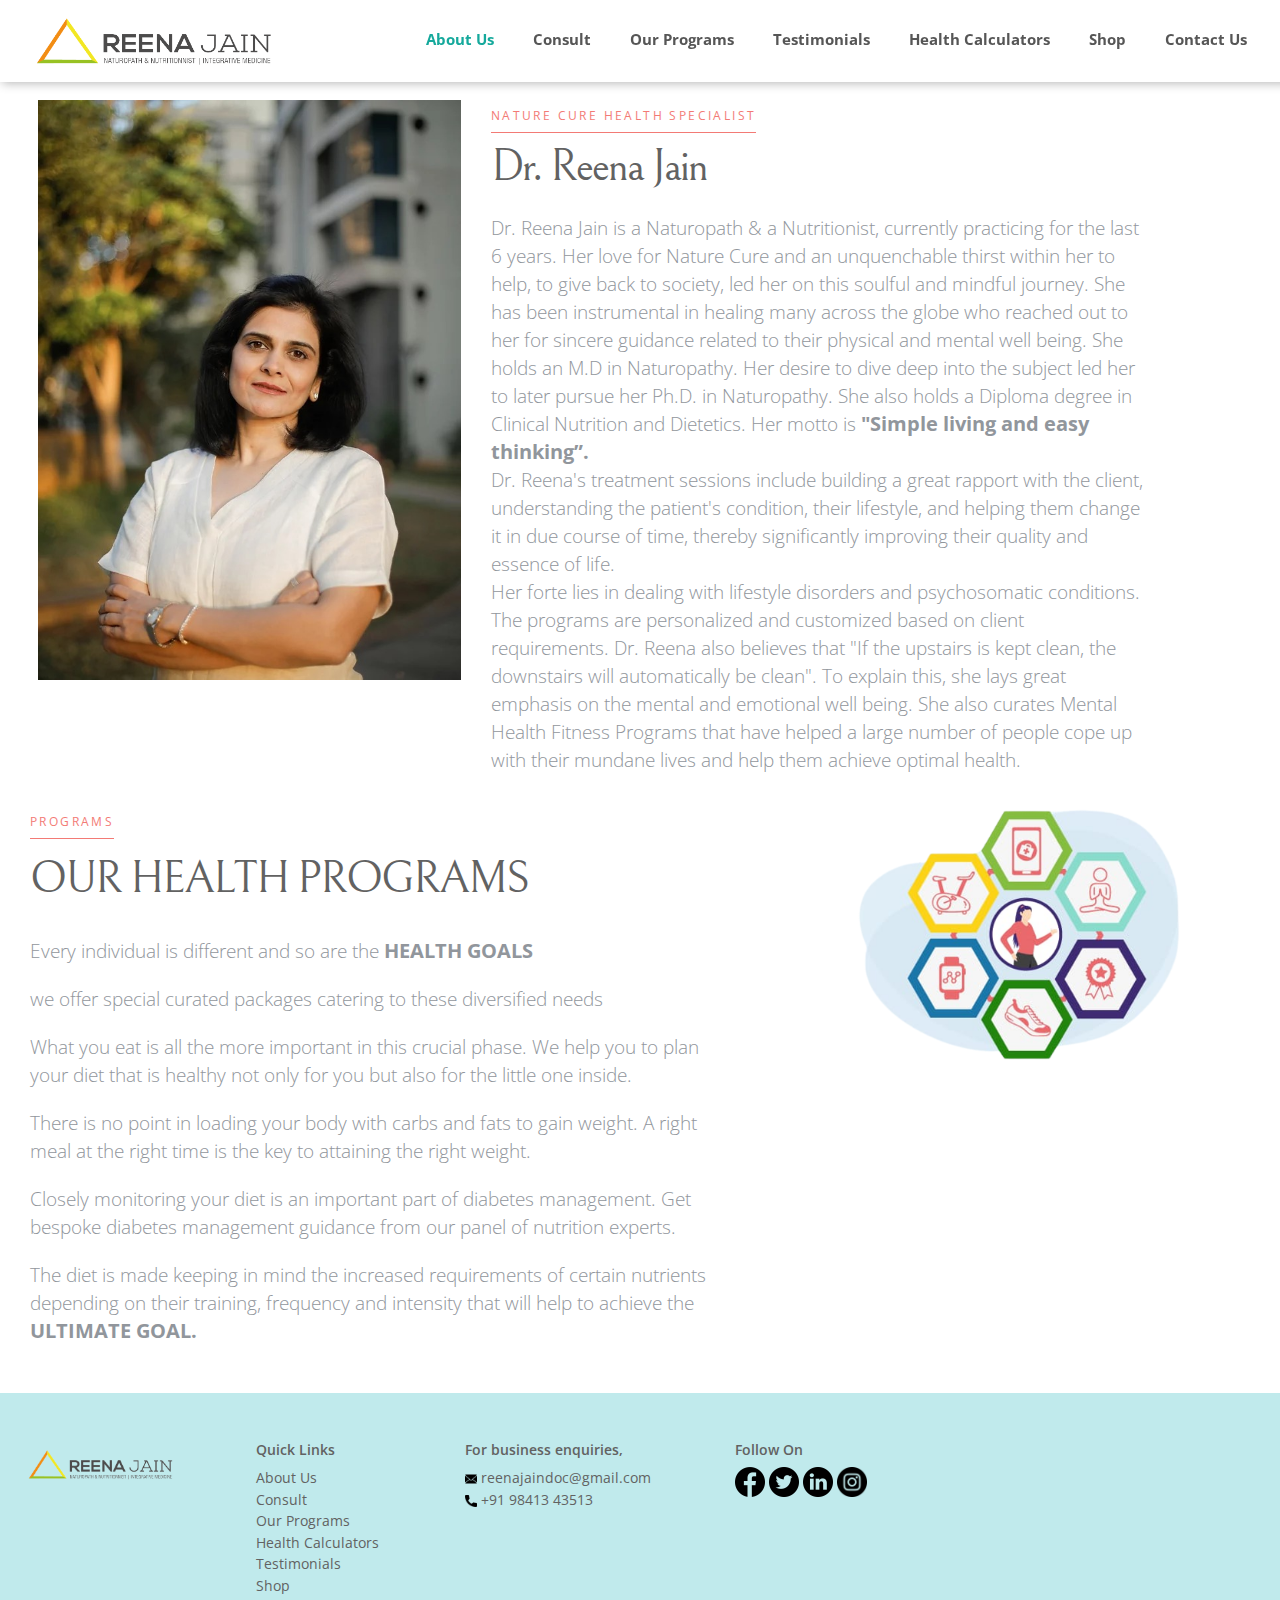
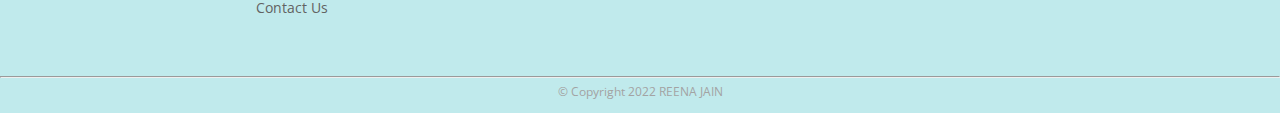
==== commit 5eaa69e5: "Add files via upload" ====
--- a/about.html
+++ b/about.html
@@ -83,7 +83,7 @@
  <div class="footer">
     <div class="footer__content"> 
       <div class="footer__leftDiv">
-        <a href="#"><img src="./assets/images/logo__footer.png" class=" footer__logo" alt="logo">  </a>
+        <a href="#"><img src="./assets/images/logo1.png" class=" footer__logo" alt="logo">  </a>
       </div> 
         <div class="footer__rightDiv">
           <div class="footer__quicklinks myClass">
@@ -92,12 +92,13 @@
               <li><a href="about.html" class="footer__menu">About Us</a></li>
               <li><a href="services.html" class="footer__menu">Consult</a></li>
               <li><a href="process.html" class="footer__menu">Our Programs</a></li>
+              <li><a href="process.html" class="footer__menu">Health Calculators</a></li>
               <li><a href="whyus.html" class="footer__menu">Testimonials</a></li>
               <li><a href="wwww.renaessentials.com" class="footer__menu">Shop</a></li>
               <li><a href="contact.html" class="footer__menu">Contact Us</a></li>
               </ul>
           </div>
-            <div class="footer__register myClass">
+         <!--    <div class="footer__register myClass">
               <h5 class="footer__registerheader">Registered Office </h5>
                 <p class="footer__regaddress">
                   Flat:4131 TVH Lumbini Square,   <br>
@@ -105,7 +106,7 @@
                   Purasaiwakkam<br>
                   Chennai - 600007<br>
                   Tamil Nadu, India </p>
-            </div>
+            </div> -->
           <div class="footer__share myClass">
                 <div class="footer__business">
                     <h5 class="footer__contactheader"> For business enquiries,</h5>
--- a/assets/css/style.css
+++ b/assets/css/style.css
@@ -54,7 +54,7 @@
     float: left;
 }
 .header__logo{
-    background: url('../images/Logo.jpeg') no-repeat;
+    background: url('../images/logo1.png') no-repeat;
     float: left;
     width: 100%;
     height: 100%;
@@ -114,8 +114,8 @@
     overflow: hidden;
 } 
 .footer__logo{
-  width: 45%;
-padding-left: 23%;
+  width: 60%;
+padding-left: 10%;
 }
 .footer__rightDiv{
     width: 80%; 
@@ -166,7 +166,7 @@
     height: 12px;
 }
 .footer__business{
-    margin-top: 25px;
+    /*margin-top: 25px;*/
 }
 .footer__social-networks {
     padding-top: 0px;
@@ -222,7 +222,7 @@
 
 .banner{
 /*background-color: #e1f1ff;*/
-margin-bottom: 5%;
+margin-bottom: 2%;
 }
 .banner h1 {
 font-family: 'Bellefair', serif;
@@ -1677,6 +1677,33 @@
     text-transform: uppercase;
     font-weight: bold;
 }
+.consult_banner__text1{
+      position: absolute;
+  top: 53%;
+  left: 21%;
+  transform: translate(-50%, -50%);
+  font-size: 35px;
+  font-weight: 500;
+  COLOR: #8e7164;
+}
+.consult_banner__button1{
+position: absolute;
+    top: 62%;
+    left: 19%;
+    transform: translate(-50%, -50%);
+    border: none;
+    text-align: center;
+    cursor: pointer;
+    color: #fff;
+    font-size: 0.875rem;
+    outline: none;
+    background-color: #e2aa33;
+    border-radius: 18px;
+    letter-spacing: 0.08313rem;
+    padding: 10px 10px;
+    text-transform: uppercase;
+    font-weight: bold;
+}
 /*consult page ends from here*/
 
 
@@ -1750,15 +1777,278 @@
     content: "• ";
     color: rgb(255, 187, 0);
 }
-
-
-
-
-
-
-
-
-
-
-
-
+    
+}
+#height, #weight {
+    width: 150px;
+    height: 25px;
+    margin-top: 30px;
+}
+
+#weight-guides{
+    margin-left: 75px;
+    margin-top: 25px;
+}
+
+#results, #result{
+    font-size: 24px;
+    margin-left: 10px;
+    margin-top: 20px;
+    color: blue;
+}
+
+.button{
+    width: 150px;
+    height: 35px;
+    margin-left: 90px;
+    margin-top: 25px;
+    border-radius: 5px;
+    border-style: none;
+    background-color: blue;
+    color: #fff;
+    font-size: 25px;
+}
+
+.h1{
+    padding-left: 15px;
+    padding-top: 25px;
+}
+.bmi__header{
+
+}
+.calculator{
+    padding: 40px;
+}
+.calculator__heading{
+font-size: 2.8rem;
+    color: #626262;
+    font-family: 'Bellefair', serif;
+    line-height: 3rem;
+    letter-spacing: -2px;
+    line-height: 3rem;
+    text-align: center;
+    margin-bottom: 5%;
+}
+.calculator__content{
+    width: 100%;
+}
+.calculator__first, .calculator__second, .calculator__third{
+    font-size: 1.2rem;
+    color: #91969c;
+    line-height: 1.75rem;
+    font-family: 'Open Sans', sans-serif;
+    font-weight: 200;
+    padding: 2%;
+}
+#height1, #weight1, #height, #age, #exercise, #gender11, #age11, #weight11, #height11, #fat11, #bmi11{
+    outline: none;
+    padding-bottom: 10px;
+    border-top: none;
+    border-left: none;
+    border-right: none;
+    width: 100%;
+    border-bottom: 2px solid #32d6a9;
+    color: #626262;
+    padding-top: 1s%;
+    font-size: 1.2rem;
+    font-family: 'Open Sans', sans-serif;
+    font-weight: 200;
+    margin-bottom: 15px;
+}
+.bmi__calculate, .bmr__calculate, .ideal__calculate, .rest__calculate{
+    border: none;
+    text-align: center;
+    cursor: pointer;
+    color: #fff;
+    font-size: 0.6875rem;
+    outline: none;
+    background-color: #32d6a9;
+    border-radius: 18px;
+    margin-top: 5%;
+    margin-bottom: 5%;
+    cursor: pointer;
+    padding: 8px 32px;
+    letter-spacing: 0.08313rem;
+    text-transform: uppercase;
+    font-weight: bold;
+}
+
+.bmi__header h1, .ideal__header h1, .bmr__header h1{
+      font-weight: 400;
+    line-height: 2rem;
+    letter-spacing: 0.10rem;
+    color: #f37a75;
+    border-bottom: 1px solid #f37a75;
+    display: table;
+    margin: 0 auto;
+    text-transform: uppercase;
+    font-size: 1.75rem;
+}
+
+
+
+
+
+.modal {
+  display: none; /* Hidden by default */
+  position: fixed; /* Stay in place */
+  z-index: 1; /* Sit on top */
+  padding-top: 100px; /* Location of the box */
+  left: 0;
+  top: 0;
+  width: 100%; /* Full width */
+  height: 100%; /* Full height */
+  overflow: auto; /* Enable scroll if needed */
+  background-color: rgb(0,0,0); /* Fallback color */
+  background-color: rgba(0,0,0,0.4); /* Black w/ opacity */
+}
+
+/* Modal Content */
+.modal-content {
+  background-color: #fefefe;
+    margin: auto;
+    padding: 20px;
+    border: 1px solid #888;
+    width: 45%;
+    height: 450px;
+    border-radius: 50px;
+}
+
+/* The Close Button */
+.close {
+  color: #aaaaaa;
+  float: right;
+  font-size: 28px;
+  font-weight: bold;
+}
+
+.close:hover,
+.close:focus {
+  color: #000;
+  text-decoration: none;
+  cursor: pointer;
+}
+
+ .lw {
+    width: 45%;
+    display: inline-block;
+    padding: 10%;
+}
+.calculators > div {
+    float: left;
+    width: 15%;
+    background-color: #fff;
+    margin-left: 5%;
+    cursor: pointer;
+}
+
+.water{
+float: left;
+    width: 15%;
+    background-color: #62d7a9;
+    margin-left: 5%;
+    cursor: pointer;
+    height: 90px;
+    margin-bottom: 5%;
+    border-radius: 50px;
+}
+.lw{
+    width: 25%;
+    display: inline-block;
+    padding: 8%;
+}
+
+
+
+/* The Modal (background) */
+.modal1 {
+  display: none; /* Hidden by default */
+  position: fixed; /* Stay in place */
+  z-index: 1; /* Sit on top */
+  padding-top: 100px; /* Location of the box */
+  left: 0;
+  top: 0;
+  width: 100%; /* Full width */
+  height: 100%; /* Full height */
+  overflow: auto; /* Enable scroll if needed */
+  background-color: rgb(0,0,0); /* Fallback color */
+  background-color: rgba(0,0,0,0.4); /* Black w/ opacity */
+}
+
+/* Modal Content */
+.modal-content1 {
+  background-color: #fefefe;
+    margin: auto;
+    padding: 20px;
+    border: 1px solid #888;
+    width: 45%;
+    height: 450px;
+    border-radius: 50px;
+}
+
+/* The Close Button */
+.close1 {
+  color: #aaaaaa;
+  float: right;
+  font-size: 28px;
+  font-weight: bold;
+}
+
+.close1:hover,
+.close1:focus {
+  color: #000;
+  text-decoration: none;
+  cursor: pointer;
+}
+
+
+
+
+/* The Modal (background) */
+.modal2 {
+  display: none; /* Hidden by default */
+  position: fixed; /* Stay in place */
+  z-index: 1; /* Sit on top */
+  padding-top: 100px; /* Location of the box */
+  left: 0;
+  top: 0;
+  width: 100%; /* Full width */
+  height: 100%; /* Full height */
+  overflow: auto; /* Enable scroll if needed */
+  background-color: rgb(0,0,0); /* Fallback color */
+  background-color: rgba(0,0,0,0.4); /* Black w/ opacity */
+}
+
+/* Modal Content */
+.modal-content2 {
+  background-color: #fefefe;
+    margin: auto;
+    padding: 20px;
+    border: 1px solid #888;
+    width: 45%;
+    height: 550px;
+    border-radius: 50px;
+}
+
+/* The Close Button */
+.close2 {
+  color: #aaaaaa;
+  float: right;
+  font-size: 28px;
+  font-weight: bold;
+}
+
+.close2:hover,
+.close2:focus {
+  color: #000;
+  text-decoration: none;
+  cursor: pointer;
+}
+
+#height11, .weight11{
+  /*  width: 45%;
+    float: left;*/
+}
+.weightunits, .heightunits{
+    display: none;
+}
--- a/assets/css/responsive.css
+++ b/assets/css/responsive.css
@@ -171,7 +171,7 @@
   -ms-user-select: none; 
   user-select: none; 
 }
-.section3__contain1, .section4__content h1, .section5__content h1, .about__contain1, .weare__content h1, .services__details, .permanent__content1, .contract__content1, .bulk__content1, .process__contain, .whyus__details {
+.section3__contain1, .section4__content h1, .section5__content h1, .about__contain1, .weare__content h1, .services__details, .permanent__content1, .contract__content1, .bulk__content1, .process__contain, .whyus__details, .calculator__heading {
     font-size: 1.5rem;
     line-height: 1.7rem;
 }
@@ -597,4 +597,19 @@
 {
   transform: none;
 }
+.calculator__first, .calculator__second, .calculator__third{
+width: 100%;
+    }
+.water{
+    height: 76px;
+    width: 50%;
+    margin-left: 25%;
+}
+.water span{
+    font-size: 14px;
+}
+.modal-content, .modal-content1, .modal-content2{
+    width: 75%;
+}
+
 }